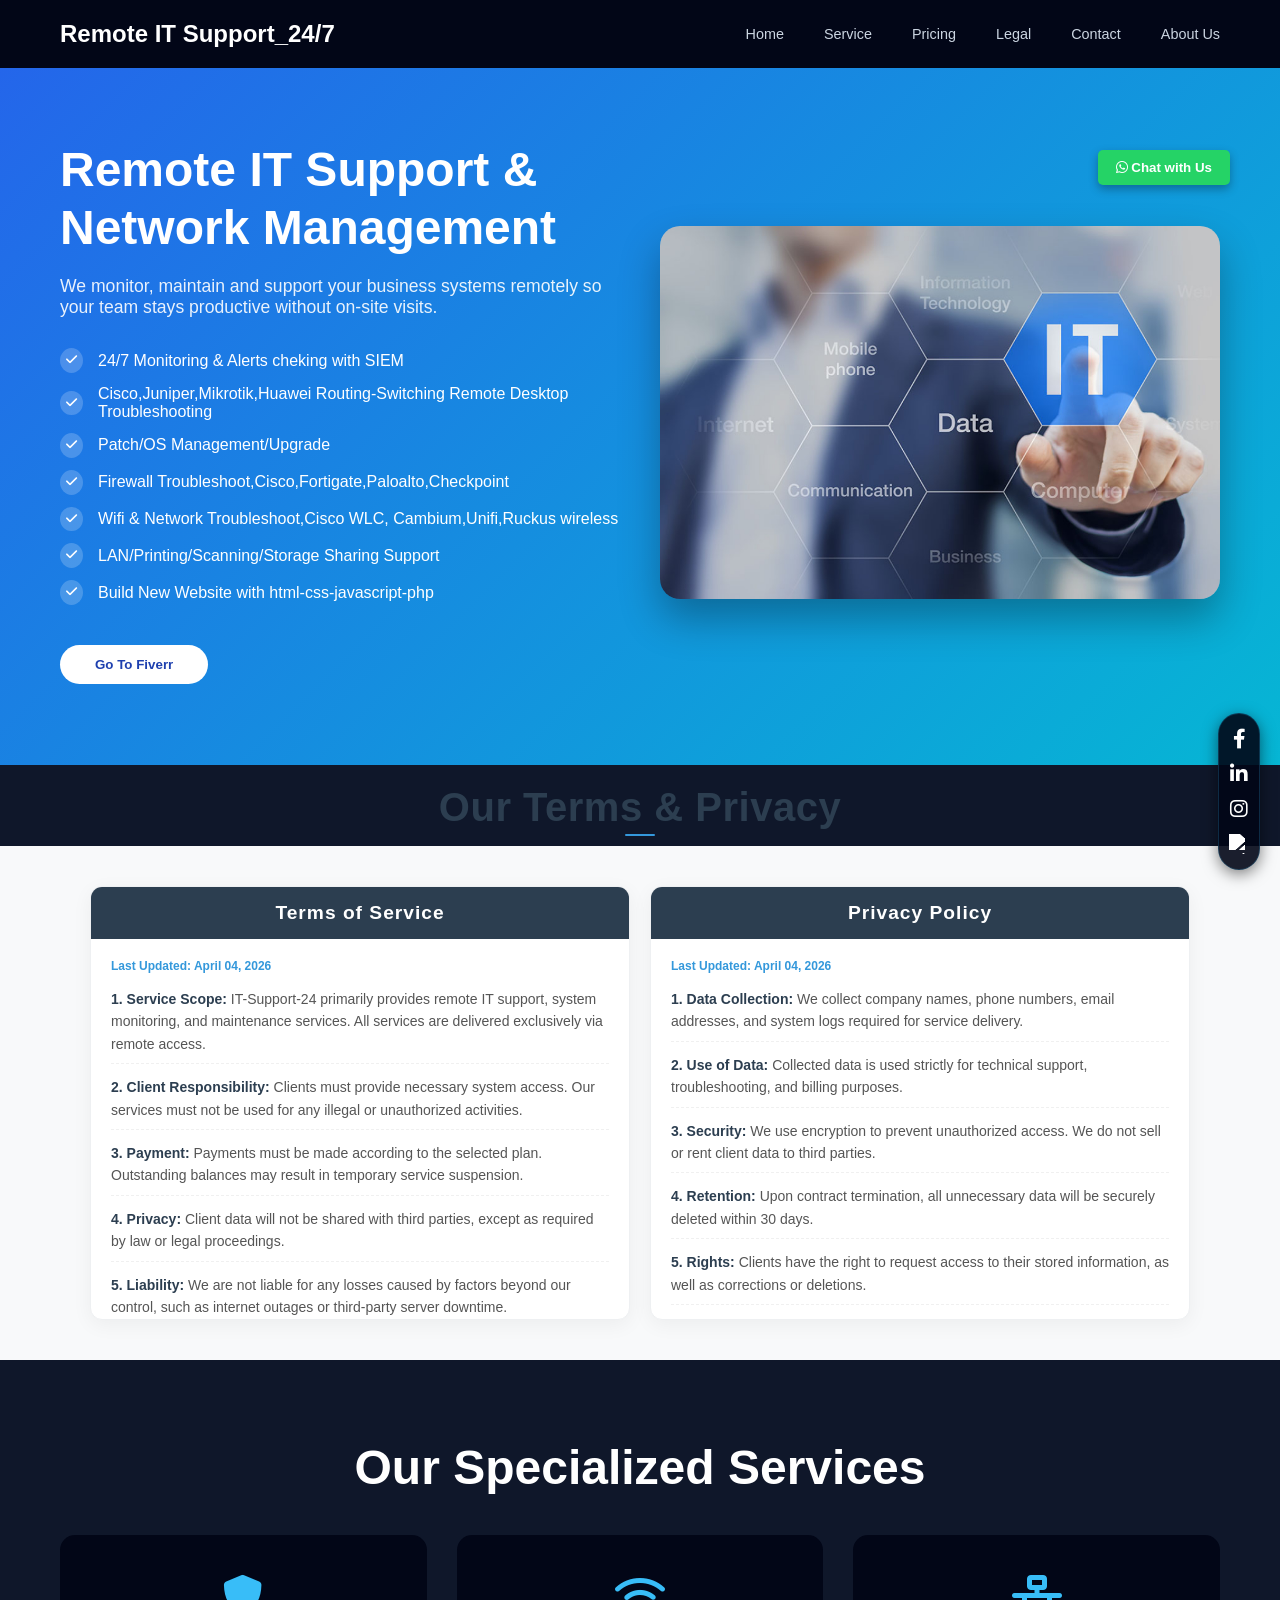
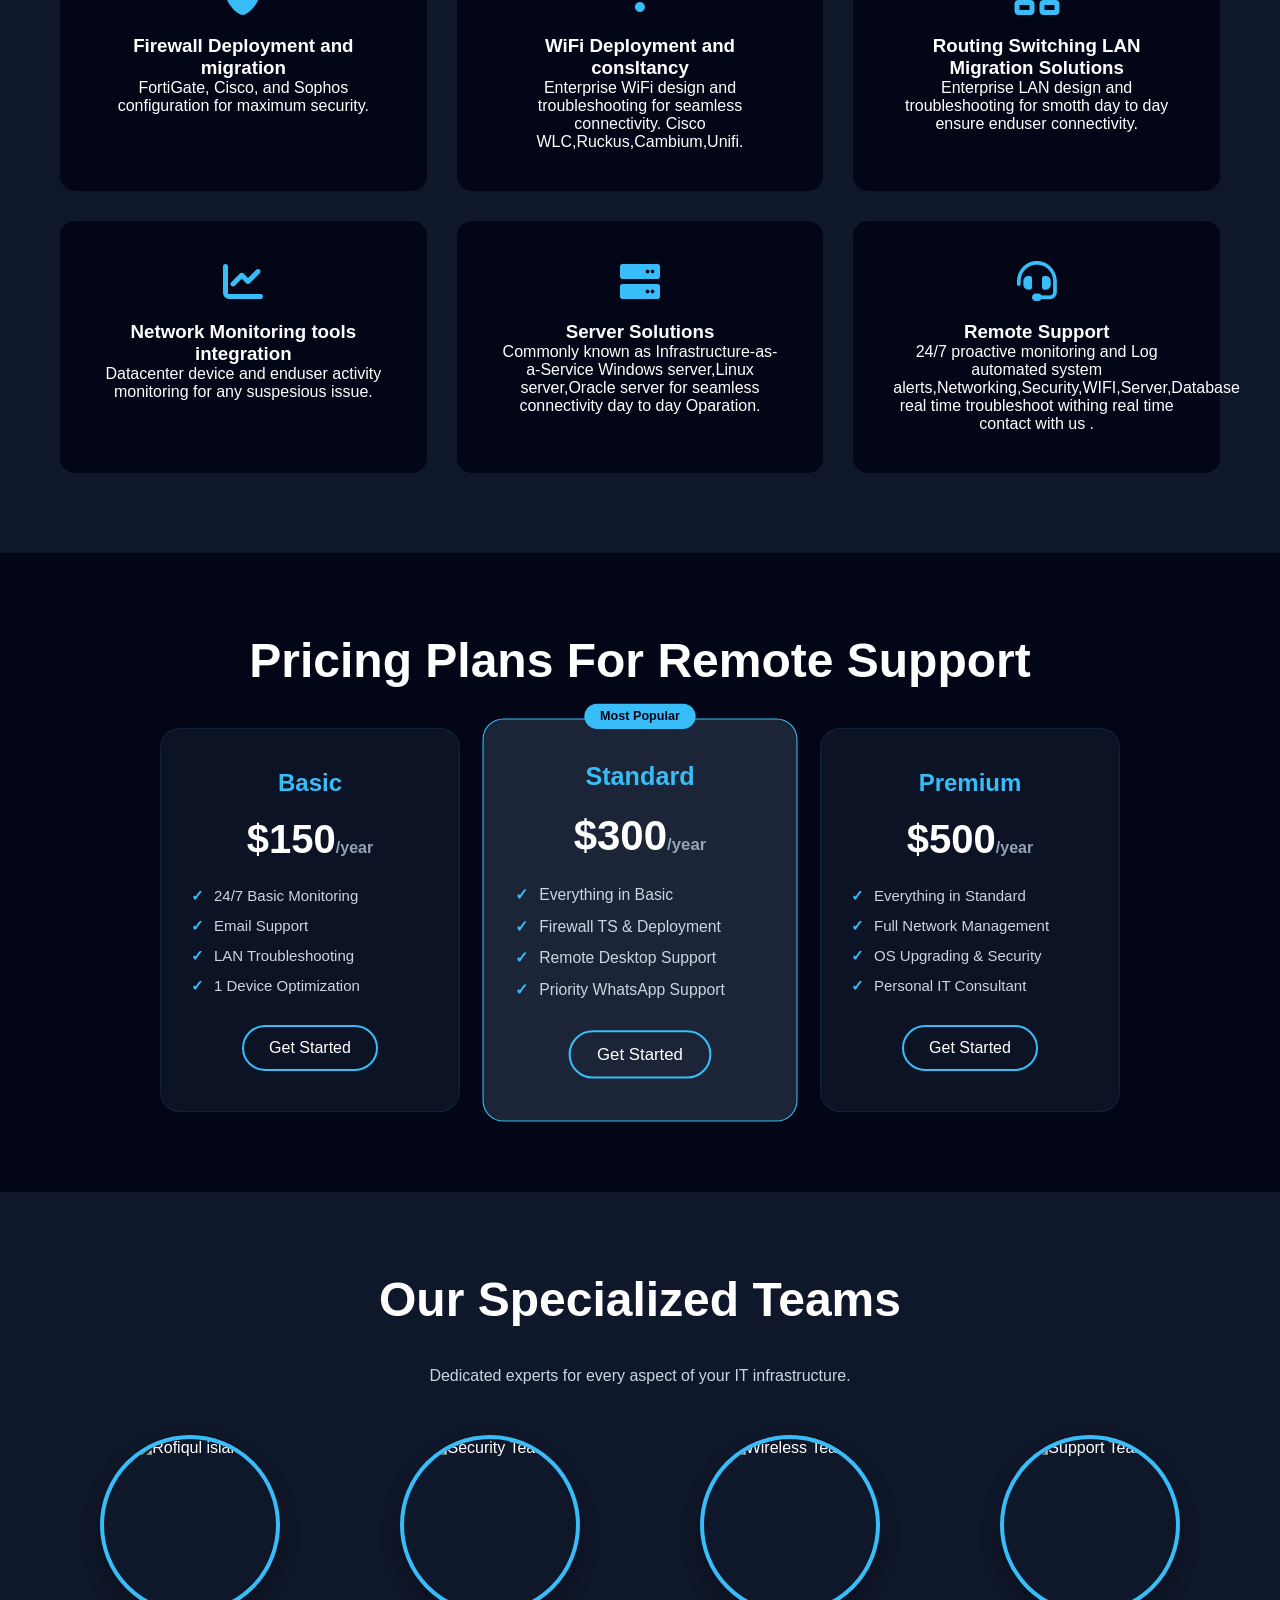
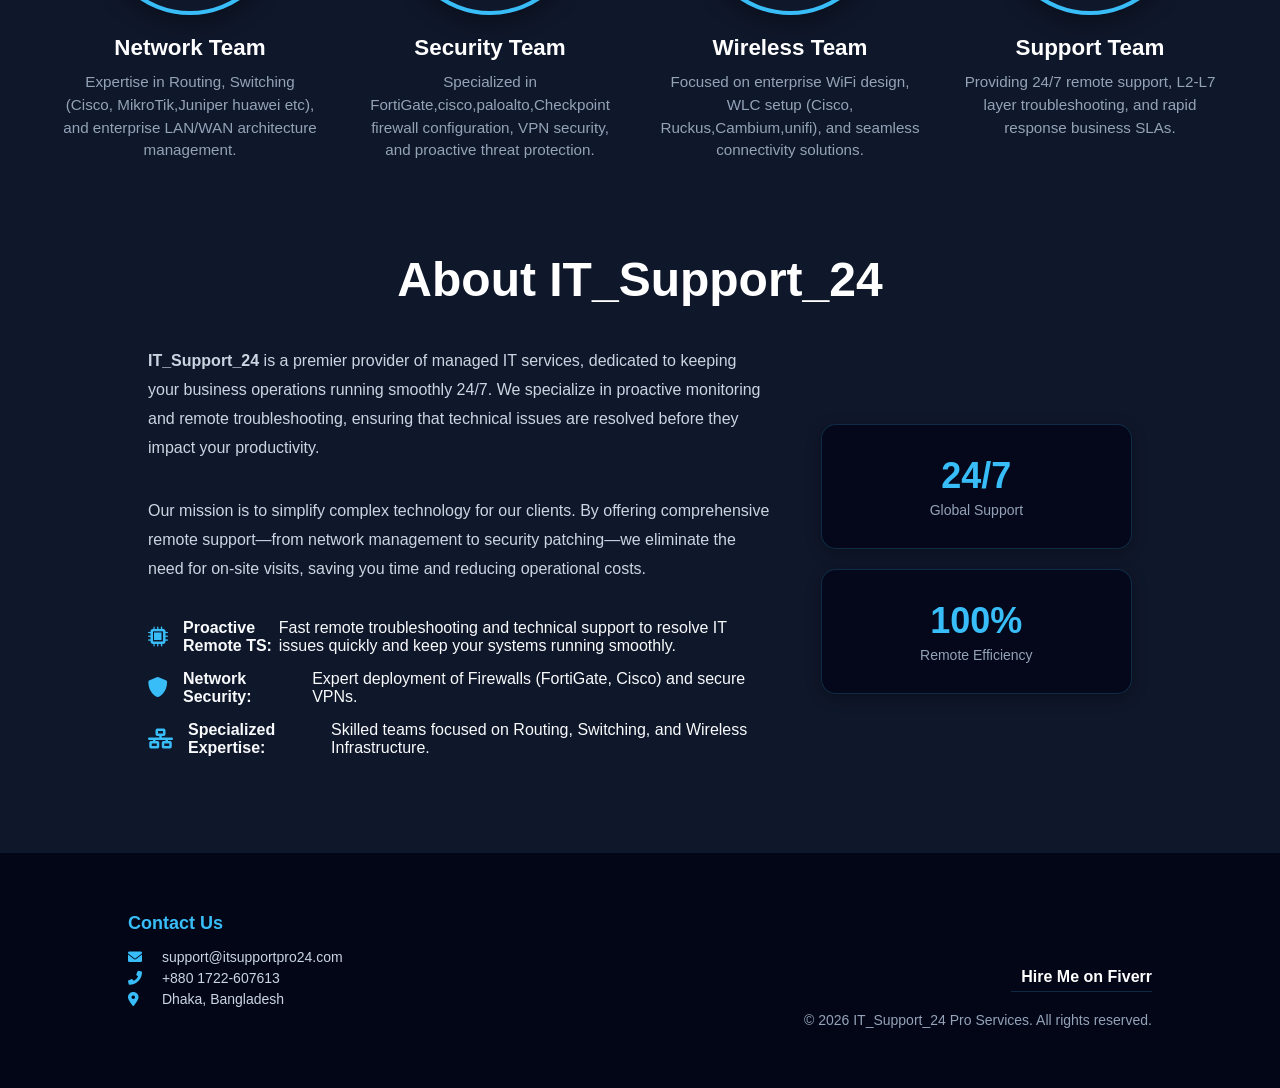
==== index.html @ 232c57a0 "Update index.html" ====
<!DOCTYPE html>
<html lang="en">
<head>
    <meta charset="UTF-8">
    <meta name="viewport" content="width=device-width, initial-scale=1.0">
    <title>Remotely_IT_Support_24/7 - Managed IT Services</title>
    <link rel="stylesheet" href="styles.css">
    <link rel="stylesheet" href="https://cdnjs.cloudflare.com/ajax/libs/font-awesome/6.0.0/css/all.min.css">
    <div class="top-right-logo">
    <a href="index.html" title="Go to Home">
        <i class="fas fa-globe-americas"></i>
        Remote_IT_Support_24/7
    </a>
</div>
</head>
<body>

    <header class="header">
        <div class="container header-content">
            <div class="logo">Remote IT Support_24/7</div>
            <nav class="nav">
    <a href="#home">Home</a>
    <div class="dropdown">
        <a href="#service">Service </a>
        <div class="submenu">
            <ul class="dropdown-list">
                <li><a href="Routing-Switching.html">Routing & Switching</a></li>
                <li><a href="Firewall-Troubleshoot.html">Firewall Troubleshoot</a></li>
                <li><a href="WiFi.html">WiFi Solutions</a></li>
                <li><a href="Office-Network-TS.html">Network Troubleshoot</a></li>
            </ul>
        </div>
    </div>
    <a href="#pricing">Pricing</a>
    <a href="#legal">Legal</a>
    <a href="#contact">Contact</a>
    <a href="#about">About Us</a>
</nav>
        </div>
    </header>

    <section id="home" class="hero">
        <div class="container hero-container">
            <div class="hero-text">
                <h1>Remote IT Support & Network Management</h1>
                <p>We monitor, maintain and support your business systems remotely so your team stays productive without on-site visits.</p>
                
                <ul class="features">
                    <li><i class="fas fa-check"></i> 24/7 Monitoring & Alerts cheking with SIEM</li>
                    <li><i class="fas fa-check"></i> Cisco,Juniper,Mikrotik,Huawei Routing-Switching Remote Desktop Troubleshooting</li>
                    <li><i class="fas fa-check"></i> Patch/OS Management/Upgrade </li>
                    <li><i class="fas fa-check"></i> Firewall Troubleshoot,Cisco,Fortigate,Paloalto,Checkpoint</li>
                    <li><i class="fas fa-check"></i> Wifi & Network Troubleshoot,Cisco WLC, Cambium,Unifi,Ruckus wireless</li>
                    <li><i class="fas fa-check"></i> LAN/Printing/Scanning/Storage Sharing Support</li>
                    <li><i class="fas fa-check"></i> Build New Website with html-css-javascript-php</li>
                </ul>

         <div class="hero-buttons">
         <a href="https://www.fiverr.com/network_360" target="_blank">
        <button class="btn-primary">Go To Fiverr</button>
          </a> 
        </div>

           </div> <div class="hero-image">
                <img src="hero.jpg" alt="IT Support Specialist">
            </div>
        </div>
    </section> 
    <div class="legal-header-section">
    <h2 class="main-legal-title">Our Terms & Privacy</h2>
    <div class="header-line"></div>
</div>
    <section class="legal-section">
    <div class="legal-container">
        <div class="legal-card">
            <div class="legal-card-header">
                <h3>Terms of Service</h3>
            </div>
            <div class="legal-scroll-box">
                <span class="legal-date">Last Updated: April 04, 2026</span>
                
                <div class="legal-item">
                    <div class="legal-item">
    <b>1. Service Scope:</b> IT-Support-24 primarily provides remote IT support, system monitoring, and maintenance services. All services are delivered exclusively via remote access.
</div>
<div class="legal-item">
    <b>2. Client Responsibility:</b> Clients must provide necessary system access. Our services must not be used for any illegal or unauthorized activities.
</div>
<div class="legal-item">
    <b>3. Payment:</b> Payments must be made according to the selected plan. Outstanding balances may result in temporary service suspension.
</div>
<div class="legal-item">
    <b>4. Privacy:</b> Client data will not be shared with third parties, except as required by law or legal proceedings.
</div>
<div class="legal-item">
    <b>5. Liability:</b> We are not liable for any losses caused by factors beyond our control, such as internet outages or third-party server downtime.
</div>
<div class="legal-item">
    <b>6. Governing Law:</b> These terms and services are governed by and interpreted in accordance with the laws of Bangladesh.
</div>
                </div>

                <div class="legal-contact">
                    <b>Contact:</b> <a href="https://itsupportpro24.github.io/IT-Support/">IT-Support-24 Website</a>
                </div>
            </div>
        </div>

        <div class="legal-card">
            <div class="legal-card-header">
                <h3>Privacy Policy</h3>
            </div>
            <div class="legal-scroll-box">
                <span class="legal-date">Last Updated: April 04, 2026</span>
                
                <div class="legal-item">
                    <div class="legal-item">
    <b>1. Data Collection:</b> We collect company names, phone numbers, email addresses, and system logs required for service delivery.
</div>
<div class="legal-item">
    <b>2. Use of Data:</b> Collected data is used strictly for technical support, troubleshooting, and billing purposes.
</div>
<div class="legal-item">
    <b>3. Security:</b> We use encryption to prevent unauthorized access. We do not sell or rent client data to third parties.
</div>
<div class="legal-item">
    <b>4. Retention:</b> Upon contract termination, all unnecessary data will be securely deleted within 30 days.
</div>
<div class="legal-item">
    <b>5. Rights:</b> Clients have the right to request access to their stored information, as well as corrections or deletions.
</div>

                <div class="legal-contact">
                    <b>Email:</b> <a href="mailto:">support@itsupportpro24.com</a>
                </div>
            </div>
        </div>
    </div>
</section>
    </section> <section id="service" class="section"> <div class="container">
            <h2 class="section-title">Our Specialized Services</h2>
            <div class="grid">
                <div class="card">
                    <i class="fas fa-shield-alt"></i>
                    <h3>Firewall Deployment and migration</h3>
                    <p>FortiGate, Cisco, and Sophos configuration for maximum security.</p>
                </div>
                <div class="card">
                    <i class="fas fa-wifi"></i>
                    <h3>WiFi Deployment and consltancy</h3>
                    <p>Enterprise WiFi design and troubleshooting for seamless connectivity. Cisco WLC,Ruckus,Cambium,Unifi.</p>
                </div>
                <div class="card">
                    <i class="fas fa-network-wired"></i>
                    <h3>Routing Switching LAN Migration Solutions</h3>
                    <p>Enterprise LAN design and troubleshooting for smotth day to day ensure enduser connectivity.</p>
                </div>
                <div class="card">
                    <i class="fas fa-chart-line"></i>
                    <h3>Network Monitoring tools integration</h3>
                    <p>Datacenter device and enduser activity monitoring for any suspesious issue.</p>
                </div>
                <div class="card">
                    <i class="fas fa-server"></i>
                    <h3>Server Solutions</h3>
                    <p>Commonly known as Infrastructure-as-a-Service Windows server,Linux server,Oracle server for seamless connectivity day to day Oparation.</p>
                </div>
                <div class="card">
                    <i class="fas fa-headset"></i>
                    <h3>Remote Support</h3>
                    <p>24/7 proactive monitoring and Log automated system alerts,Networking,Security,WIFI,Server,Database real time troubleshoot withing real time contact with us .</p>
                </div>
            </div>
        </div>
    </section>

    <section id="pricing Plan " class="pricing-section">
    <h2 class="section-title">Pricing Plans For Remote Support</h2>
    <div class="pricing-container">
        <div class="pricing-card">
            <h3>Basic</h3>
            <div class="price">$150<span>/year</span></div>
            <ul class="pricing-features">
                <li>24/7 Basic Monitoring</li>
                <li>Email Support</li>
                <li>LAN Troubleshooting</li>
                <li>1 Device Optimization</li>
            </ul>
            <a href="#contact" class="pricing-btn">Get Started</a>
        </div>

        <div class="pricing-card featured">
            <div class="badge">Most Popular</div>
            <h3>Standard</h3>
            <div class="price">$300<span>/year</span></div>
            <ul class="pricing-features">
                <li>Everything in Basic</li>
                <li>Firewall TS & Deployment</li>
                <li>Remote Desktop Support</li>
                <li>Priority WhatsApp Support</li>
            </ul>
            <a href="#contact" class="pricing-btn">Get Started</a>
        </div>

        <div class="pricing-card">
            <h3>Premium</h3>
            <div class="price">$500<span>/year</span></div>
            <ul class="pricing-features">
                <li>Everything in Standard</li>
                <li>Full Network Management</li>
                <li>OS Upgrading & Security</li>
                <li>Personal IT Consultant</li>
            </ul>
            <a href="#contact" class="pricing-btn">Get Started</a>
        </div>
    </div>
</section>

    <section id="teams" class="section teams-section">
    <div class="container">
        <h2 class="section-title">Our Specialized Teams</h2>
        <p class="section-subtitle">Dedicated experts for every aspect of your IT infrastructure.</p>
        
        <div class="teams-grid">
            <div class="team-card">
                <div class="team-image">
                    <img src="network-team.jpg" alt="Rofiqul islam">
                </div>
                <h3>Network Team</h3>
                <p>Expertise in Routing, Switching (Cisco, MikroTik,Juniper huawei etc), and enterprise LAN/WAN architecture management.</p>
            </div>

            <div class="team-card">
                <div class="team-image">
                    <img src="security-team.jpg" alt="Security Team">
                </div>
                <h3>Security Team</h3>
                <p>Specialized in FortiGate,cisco,paloalto,Checkpoint firewall configuration, VPN security, and proactive threat protection.</p>
            </div>

            <div class="team-card">
                <div class="team-image">
                    <img src="wireless-team.jpg" alt="Wireless Team">
                </div>
                <h3>Wireless Team</h3>
                <p>Focused on enterprise WiFi design, WLC setup (Cisco, Ruckus,Cambium,unifi), and seamless connectivity solutions.</p>
            </div>

            <div class="team-card">
                <div class="team-image">
                    <img src="support-team.jpg" alt="Support Team">
                </div>
                <h3>Support Team</h3>
                <p>Providing 24/7 remote support, L2-L7 layer troubleshooting, and rapid response business SLAs.</p>
            </div>
        </div>
    </div>
</section>

<section id="about" class="section about-section">
    <div class="container">
        <h2 class="section-title">About IT_Support_24</h2>
        
        <div class="about-content">
            <div class="about-text">
                <p><strong>IT_Support_24</strong> is a premier provider of managed IT services, dedicated to keeping your business operations running smoothly 24/7. We specialize in proactive monitoring and remote troubleshooting, ensuring that technical issues are resolved before they impact your productivity.</p>
                
                <p>Our mission is to simplify complex technology for our clients. By offering comprehensive remote support—from network management to security patching—we eliminate the need for on-site visits, saving you time and reducing operational costs.</p>
                
                <ul class="about-features">
                    <li><i class="fas fa-microchip"></i> <strong>Proactive Remote TS:</strong> Fast remote troubleshooting and technical support to resolve IT issues quickly and keep your systems running smoothly.</li>
                    <li><i class="fas fa-shield-alt"></i> <strong>Network Security:</strong> Expert deployment of Firewalls (FortiGate, Cisco) and secure VPNs.</li>
                    <li><i class="fas fa-network-wired"></i> <strong>Specialized Expertise:</strong> Skilled teams focused on Routing, Switching, and Wireless Infrastructure.</li>
                </ul>
            </div>
            <div class="about-stats">
                <div class="stat-box">
                    <h3>24/7</h3>
                    <p>Global Support</p>
                </div>
                <div class="stat-box">
                    <h3>100%</h3>
                    <p>Remote Efficiency</p>
                </div>
            </div>
        </div>
    </div>
</section>

    <footer class="footer">
    <div class="footer-container">
        <div class="footer-contact">
            <h4>Contact Us</h4>
            <p><i class="fas fa-envelope"></i> support@itsupportpro24.com</p>
            <p><i class="fas fa-phone-alt"></i> +880 1722-607613</p>
            <p><i class="fas fa-map-marker-alt"></i> Dhaka, Bangladesh</p>
            </div>

            <div class="footer-fiverr-link">
                <a href="https://www.fiverr.com/network_360" target="_blank">
                    <i class="fa-brands fa-fiverr"></i> Hire Me on Fiverr
                </a>
            </div>
        </div>

        <div class="footer-copyright">
            <p>&copy; 2026 IT_Support_24 Pro Services. All rights reserved.</p>
        </div>
    </div>
</footer>

<div class="floating-sidebar">
    <div class="social-links">
        <a href="#" target="_blank"><i class="fa-brands fa-facebook-f"></i></a>
        <a href="#" target="_blank"><i class="fa-brands fa-linkedin-in"></i></a>
        <a href="#" target="_blank"><i class="fa-brands fa-instagram"></i></a>
        <a href="https://www.fiverr.com/network_360" target="_blank" title="Fiverr Profile">
        <img src="https://uxwing.com/wp-content/themes/uxwing/download/brands-and-social-media/fiverr-icon.png" 
             alt="Fiverr" style="width: 20px; height: 20px; filter: brightness(0) invert(1);">
        </a>
    </div>
    
   </div>
   <div class="header-whatsapp-container">
    <button class="top-wa-btn" onclick="toggleHeaderWA()">
        <i class="fab fa-whatsapp"></i> Chat with Us
    </button>

    <div class="wa-chat-popup" id="headerWACard">
        <div class="wa-popup-header">
            <div class="header-user">
                <i class="fas fa-user-circle"></i>
                <div>
                    <h4>Customer Support</h4>
                    <p>Online</p>
                </div>
            </div>
            <button class="close-wa" onclick="toggleHeaderWA()">&times;</button>
        </div>
        <div class="wa-popup-body">
            <div class="wa-chat-bubble">👋 Hi! How can we help you today?</div>
            <div class="wa-quick-options">
                <a href="https://wa.me/8801722607613?text=I%20need%20Network%20Support" target="_blank" class="wa-opt">Network Support</a>
                <a href="https://wa.me/8801722607613?text=Pricing%20Inquiry" target="_blank" class="wa-opt">Pricing Inquiry</a>
                <a href="https://wa.me/8801722607613?text=Tell%20me%20more" target="_blank" class="wa-opt">Tell me more</a>
            </div>
            <div class="wa-direct-input">
                <input type="text" id="waDirectMsg" placeholder="Type and press enter..">
                <button onclick="sendDirectWA()"><i class="fas fa-paper-plane"></i></button>
            </div>
        </div>
    </div>
</div>

<script>
function toggleHeaderWA() {
    const card = document.getElementById('headerWACard');
    card.style.display = (card.style.display === 'block') ? 'none' : 'block';
}

function sendDirectWA() {
    const msg = document.getElementById('waDirectMsg').value;
    if(msg) {
        window.open(`https://wa.me/8801722607613?text=${encodeURIComponent(msg)}`, '_blank');
    }
}
</script>
    
</body>

</html>
---- styles.css ----
/* General Reset */
* {
    margin: 0;
    padding: 0;
    box-sizing: border-box;
}

body {
    font-family: 'Segoe UI', Arial, sans-serif;
    background-color: #0f172a; /* Dark blue background */
    color: white;
}

.container {
    max-width: 1200px;
    margin: 0 auto;
    padding: 0 20px;
}

/* Header Styling */
.header {
    background: #020617;
    padding: 20px 0;
    position: fixed;
    width: 100%;
    top: 0;
    z-index: 1000;
}

.header-content {
    display: flex;
    justify-content: space-between;
    align-items: center;
}

.logo {
    font-size: 1.5rem;
    font-weight: bold;
}

.nav a {
    color: #cbd5e1;
    text-decoration: none;
    margin-left: 20px;
    font-size: 0.9rem;
    transition: 0.3s;
}

.nav a:hover { color: #38bdf8; }

/* Hero Section - Image and Text side by side */
.hero {
    padding: 140px 0 80px;
    background: linear-gradient(135deg, #2563eb 0%, #06b6d4 100%);
    min-height: 85vh;
    display: flex;
    align-items: center;
}

.hero-container {
    display: flex;
    align-items: center; /* Vertical alignment */
    justify-content: space-between;
    gap: 40px;
}

.hero-text {
    flex: 1; /* Takes half space */
}

.hero-text h1 {
    font-size: 3rem;
    line-height: 1.2;
    margin-bottom: 20px;
}

.hero-text p {
    font-size: 1.1rem;
    margin-bottom: 30px;
    opacity: 0.9;
}

/* Features List */
.features {
    list-style: none;
    margin-bottom: 40px;
}

.features li {
    margin-bottom: 12px;
    display: flex;
    align-items: center;
    font-size: 1rem;
}

.features li i {
    margin-right: 15px;
    font-size: 0.8rem;
    background: rgba(255,255,255,0.2);
    padding: 6px;
    border-radius: 50%;
}

/* Buttons */
.hero-buttons {
    display: flex;
    gap: 15px;
}

.btn-primary {
    background: white;
    color: #1e40af;
    padding: 12px 35px;
    border: none;
    border-radius: 50px;
    font-weight: bold;
    cursor: pointer;
    transition: 0.3s;
}

.btn-secondary {
    background: transparent;
    border: 2px solid white;
    color: white;
    padding: 12px 35px;
    border-radius: 50px;
    font-weight: bold;
    cursor: pointer;
}

.btn-primary:hover { transform: scale(1.05); }

/* The Hero Image (Fixing your Issue) */
.hero-image {
    flex: 1; /* Takes the other half space */
    display: flex;
    justify-content: flex-end;
}

.hero-image img {
    max-width: 100%;
    height: auto;
    border-radius: 20px;
    box-shadow: 0 20px 40px rgba(0,0,0,0.3);
}

/* Services Section */
.section { padding: 80px 0; text-align: center; }

.grid {
    display: grid;
    grid-template-columns: repeat(auto-fit, minmax(300px, 1fr));
    gap: 30px;
    margin-top: 40px;
}

.card {
    background: #020617;
    padding: 40px;
    border-radius: 15px;
    transition: 0.3s;
}

.card:hover { transform: translateY(-10px); border: 1px solid #38bdf8; }

.card i { font-size: 2.5rem; color: #38bdf8; margin-bottom: 20px; }

.footer { padding: 40px; background: #020617; text-align: center; border-top: 1px solid #1e293b; }

/* Responsive */
@media (max-width: 992px) {
    .hero-container { flex-direction: column; text-align: center; }
    .hero-image { justify-content: center; }
    .hero-buttons { justify-content: center; }
    .features li { justify-content: center; }
}
/* Specialized Teams Styling */
.teams-section {
    background-color: #0f172a; /* তোমার থিমের সাথে মিল রেখে ডার্ক ব্যাকগ্রাউন্ড */
    padding: 80px 0;
}

.section-subtitle {
    text-align: center;
    color: #cbd5e1;
    margin-bottom: 50px;
}

.teams-grid {
    display: grid;
    grid-template-columns: repeat(auto-fit, minmax(250px, 1fr));
    gap: 40px;
    text-align: center;
}

.team-card {
    transition: transform 0.3s ease;
}

.team-card:hover {
    transform: translateY(-10px);
}

/* Circle Image Container */
.team-image {
    width: 180px;
    height: 180px;
    margin: 0 auto 20px;
    border-radius: 50%; /* ইমেজ সার্কেল করার জন্য */
    overflow: hidden;
    border: 4px solid #38bdf8; /* ব্লু বর্ডার তোমার থিমের সাথে মিল রেখে */
    box-shadow: 0 10px 20px rgba(0,0,0,0.3);
}

.team-image img {
    width: 100%;
    height: 100%;
    object-fit: cover; /* ইমেজ যাতে নষ্ট না হয়ে সার্কেলের ভেতরে সুন্দর দেখায় */
}

.team-card h3 {
    font-size: 1.4rem;
    color: #fff;
    margin-bottom: 10px;
}

.team-card p {
    font-size: 0.95rem;
    color: #94a3b8;
    line-height: 1.5;
}

/* মোবাইল রেসপনসিভ */
@media (max-width: 768px) {
    .teams-grid {
        grid-template-columns: 1fr;
    }
}
/* --- Floating Sidebar Style --- */

.floating-sidebar {
    position: fixed;
    right: 20px;
    bottom: 30px;
    display: flex;
    flex-direction: column;
    align-items: center;
    gap: 20px;
    z-index: 9999;
}

/* Social Media Container */
.social-links {
    background: rgba(2, 6, 23, 0.9); /* Dark Blue matching theme */
    padding: 15px 10px;
    border-radius: 30px;
    display: flex;
    flex-direction: column;
    gap: 15px;
    box-shadow: 0 4px 15px rgba(0, 0, 0, 0.5);
    border: 1px solid rgba(56, 189, 248, 0.2);
}

.social-links a {
    color: white;
    font-size: 20px;
    transition: 0.3s;
    text-decoration: none;
    display: flex;
    justify-content: center;
    align-items: center;
}

/* General Hover Effect */
.social-links a:hover {
    color: #38bdf8; 
    transform: scale(1.2);
}

/* Fiverr Specific Hover Color */
.social-links a:hover .fa-fiverr {
    color: #1dbf73; /* Fiverr Green */
}

/* WhatsApp Button */
.whatsapp-btn {
    background-color: #25d366;
    color: white;
    width: 55px;
    height: 55px;
    border-radius: 50%;
    display: flex;
    justify-content: center;
    align-items: center;
    font-size: 30px;
    box-shadow: 0 4px 15px rgba(37, 211, 102, 0.4);
    transition: 0.3s;
    text-decoration: none;
}

.whatsapp-btn:hover {
    transform: scale(1.1) rotate(10deg);
}

/* Mobile responsive */
@media (max-width: 768px) {
    .floating-sidebar { right: 10px; bottom: 20px; }
    .whatsapp-btn { width: 45px; height: 45px; font-size: 25px; }
}
.nav{
    display:flex;
    gap:25px;
    align-items:center;
}

.dropdown{
    position:relative;
}

/* hidden by default */
.submenu{
    display:none;
    position:absolute;
    top:30px;
    left:0;
    background:#111;
    width:220px;
    border-radius:5px;
}

/* submenu items */
.submenu a{
    display:block;
    padding:10px;
    color:white;
    text-decoration:none;
}

.submenu a:hover{
    background:#333;
}

/* show on hover */
.dropdown:hover .submenu{
    display:block;
}
/* About Section Styling */
.about-section {
    background: #0f172a; /* Dark background from your theme */
    padding: 30px 10% 80px 10%;
    margin-top: -20px; /* এই লাইনটি সেকশনকে আরও উপরে টেনে তুলবে */
    color: white;
}

.about-content {
    display: flex;
    gap: 50px;
    align-items: center;
    text-align: left;
}

.about-text {
    flex: 2;
}

.about-text p {
    line-height: 1.8;
    margin-bottom: 35px;
    color: #cbd5e1; /* Subtle gray for readability */
}

.about-features {
    list-style: none;
    padding: 0;
}

.about-features li {
    margin-bottom: 15px;
    display: flex;
    align-items: center;
    color: #f8fafc;
}

.about-features i {
    color: #38bdf8; /* Blue accent color */
    margin-right: 15px;
    font-size: 20px;
}

.about-stats {
    flex: 1;
    display: flex;
    flex-direction: column;
    gap: 20px;
}

.stat-box {
    background: rgba(2, 6, 23, 0.8);
    padding: 30px;
    border-radius: 15px;
    text-align: center;
    border: 1px solid rgba(56, 189, 248, 0.2);
    box-shadow: 0 4px 15px rgba(0, 0, 0, 0.3);
}

.stat-box h3 {
    font-size: 36px;
    color: #38bdf8;
    margin: 0;
}

.stat-box p {
    margin: 5px 0 0;
    font-size: 14px;
    color: #94a3b8;
}

/* Responsive Design */
@media (max-width: 768px) {
    .about-content {
        flex-direction: column;
    }
}
/* --- Pricing Section Styling --- */
.pricing-section {
    padding: 80px 10%;
    background-color: #020617; /* Dark theme matching your site */
    text-align: center;
}

.pricing-container {
    display: flex;
    justify-content: center;
    gap: 30px;
    flex-wrap: wrap;
    margin-top: 40px;
}

.pricing-card {
    background: rgba(15, 23, 42, 0.8);
    border: 1px solid rgba(56, 189, 248, 0.1);
    padding: 40px 30px;
    border-radius: 20px;
    width: 300px;
    transition: transform 0.3s ease, border-color 0.3s ease;
    position: relative;
    color: white;
}

/* Featured/Standard Card highlight */
.pricing-card.featured {
    border-color: #38bdf8;
    transform: scale(1.05);
    background: rgba(30, 41, 59, 0.9);
}

.pricing-card:hover {
    transform: translateY(-10px);
    border-color: #38bdf8;
}

.pricing-card h3 {
    font-size: 24px;
    margin-bottom: 20px;
    color: #38bdf8;
}

.price {
    font-size: 40px;
    font-weight: bold;
    margin-bottom: 25px;
}

.price span {
    font-size: 16px;
    color: #94a3b8;
}

.pricing-features {
    list-style: none;
    padding: 0;
    margin-bottom: 30px;
    text-align: left;
}

.pricing-features li {
    margin-bottom: 12px;
    font-size: 15px;
    color: #cbd5e1;
}

.pricing-features li::before {
    content: "✓";
    margin-right: 10px;
    color: #38bdf8;
    font-weight: bold;
}

/* Pricing Button */
.pricing-btn {
    display: inline-block;
    padding: 12px 25px;
    background: transparent;
    border: 2px solid #38bdf8;
    color: white;
    text-decoration: none;
    border-radius: 30px;
    transition: 0.3s;
}

.pricing-btn:hover {
    background: #38bdf8;
    color: #020617;
}

.badge {
    position: absolute;
    top: -15px;
    left: 50%;
    transform: translateX(-50%);
    background: #38bdf8;
    color: #020617;
    padding: 5px 15px;
    border-radius: 20px;
    font-size: 12px;
    font-weight: bold;
}

/* Mobile Responsive */
@media (max-width: 768px) {
    .pricing-card {
        width: 100%;
        transform: scale(1) !important;
    }
}
/* --- Footer Styling --- */
.footer {
    background-color: #020617; /* Dark theme background */
    padding: 40px 10%;
    border-top: 1px solid rgba(56, 189, 248, 0.1);
    color: white;
}

.footer-container {
    display: flex;
    justify-content: space-between; /* Pushes contact to left and copyright to right */
    align-items: flex-end; /* Aligns items to the bottom */
    flex-wrap: wrap;
    gap: 20px;
}

.footer-contact {
    text-align: left;
}

.footer-contact h4 {
    color: #38bdf8; /* Blue accent color */
    margin-bottom: 15px;
    font-size: 18px;
}

.footer-contact p {
    margin: 5px 0;
    font-size: 14px;
    color: #cbd5e1;
}

.footer-contact i {
    margin-right: 10px;
    color: #38bdf8;
    width: 20px;
}

.footer-copyright {
    font-size: 14px;
    color: #94a3b8;
}

/* Mobile Responsive */
@media (max-width: 768px) {
    .footer-container {
        flex-direction: column;
        text-align: center;
        align-items: center;
    }
    .footer-contact {
        text-align: center;
    }
}
/* --- Footer Fiverr Link Styling --- */

.footer-fiverr-link {
    margin-top: 20px; /* কন্টাক্ট ইনফো থেকে গ্যাপ */
    padding-top: 10px;
}

.footer-fiverr-link a {
    color: white;
    text-decoration: none;
    font-weight: bold;
    font-size: 16px;
    display: inline-flex;
    align-items: center;
    gap: 10px;
    transition: 0.3s ease;
    border-bottom: 1px solid rgba(56, 189, 248, 0.2);
    padding-bottom: 5px;
}

/* Fiverr Signature Green on Hover */
.footer-fiverr-link a:hover {
    color: #1dbf73; 
    border-color: #1dbf73;
}

.footer-fiverr-link i {
    font-size: 20px;
}

/* Footer Container Layout */
.footer-container {
    display: flex;
    justify-content: space-between;
    align-items: flex-end;
    flex-wrap: wrap;
    gap: 30px;
}
/* --- Footer Layout Fix --- */
.footer {
    background-color: #020617; /* Dark theme background */
    padding: 60px 10%;
    border-top: 1px solid rgba(56, 189, 248, 0.1);
}

.footer-container {
    display: flex;
    justify-content: space-between; /* এটি তিনটি অংশকে দুই পাশে এবং মাঝখানে ছড়িয়ে দেবে */
    align-items: center; /* সবগুলোকে লম্বালম্বিভাবে মাঝখানে রাখবে */
    flex-wrap: wrap;
    gap: 30px;
}

/* Middle Fiverr Link Style */
.footer-fiverr-middle {
    text-align: center;
    flex: 1; /* মাঝখানের জায়গা দখল করবে */
}

.fiverr-link-btn {
    color: white;
    text-decoration: none;
    font-weight: bold;
    font-size: 18px;
    display: inline-flex;
    align-items: center;
    gap: 10px;
    padding: 10px 20px;
    border: 1px solid rgba(29, 191, 115, 0.3); /* Fiverr green border */
    border-radius: 5px;
    transition: 0.3s;
}

.fiverr-link-btn:hover {
    background-color: rgba(29, 191, 115, 0.1);
    color: #1dbf73; /* Fiverr Signature Green */
    border-color: #1dbf73;
}

.fiverr-link-btn i {
    font-size: 24px;
}

/* Right & Left Alignment */
.footer-contact {
    flex: 1;
    text-align: left;
}

.footer-copyright {
    flex: 1;
    text-align: right;
    color: #94a3b8;
}

/* Mobile Responsive */
@media (max-width: 768px) {
    .footer-container {
        flex-direction: column;
        text-align: center;
    }
    .footer-contact, .footer-copyright {
        text-align: center;
    }
}
/* WhatsApp Widget Styles */
.whatsapp-widget {
    position: fixed;
    bottom: 20px;
    right: 20px;
    z-index: 1000;
}

.wa-popup {
    display: none; /* শুরুতে লুকানো থাকবে */
    width: 300px;
    background: white;
    border-radius: 15px;
    box-shadow: 0 5px 25px rgba(0,0,0,0.2);
    margin-bottom: 15px;
    overflow: hidden;
    animation: slideUp 0.3s ease;
}

.wa-header {
    background: #128C7E; /* WhatsApp Dark Green */
    color: white;
    padding: 15px;
    display: flex;
    align-items: center;
    gap: 10px;
}

.wa-avatar { position: relative; }
.wa-avatar img { width: 40px; height: 40px; border-radius: 50%; }
.online-dot {
    width: 10px; height: 10px; background: #4AD964;
    border-radius: 50%; position: absolute; bottom: 0; right: 0;
    border: 2px solid #128C7E;
}

.wa-body { padding: 20px; background: #e5ddd5; } /* WhatsApp Chat Background */

.wa-msg {
    background: white;
    padding: 10px 15px;
    border-radius: 0 15px 15px 15px;
    margin-bottom: 15px;
    font-size: 14px;
    color: #333;
}

.wa-options { display: flex; flex-direction: column; gap: 10px; }

.wa-btn {
    text-align: center;
    background: white;
    border: 1px solid #128C7E;
    color: #128C7E;
    padding: 8px;
    border-radius: 20px;
    text-decoration: none;
    font-size: 14px;
    transition: 0.3s;
}

.wa-btn:hover { background: #128C7E; color: white; }

.wa-float-btn {
    width: 60px; height: 60px;
    background: #25D366;
    border: none; border-radius: 50%;
    color: white; font-size: 30px;
    cursor: pointer;
    box-shadow: 0 4px 10px rgba(0,0,0,0.3);
}

@keyframes slideUp { from { transform: translateY(20px); opacity: 0; } to { transform: translateY(0); opacity: 1; } }

/* আপনার মার্ক করা পজিশনে বাটন সেট করা */
.header-whatsapp-container {
    position: absolute;
    top: 150px; /* আপনার স্ক্রিনশটের লাল বক্সের পজিশন অনুযায়ী */
    right: 50px;
    z-index: 1000;
}

.top-wa-btn {
    background: #25D366; /* হোয়াটসঅ্যাপ গ্রিন */
    color: white;
    border: none;
    padding: 10px 18px;
    border-radius: 5px;
    font-weight: bold;
    cursor: pointer;
    box-shadow: 0 4px 10px rgba(0,0,0,0.3);
}

/* পপআপ ডিজাইন */
.wa-chat-popup {
    display: none;
    width: 280px;
    background: white;
    border-radius: 10px;
    box-shadow: 0 10px 30px rgba(0,0,0,0.2);
    position: absolute;
    top: 50px;
    right: 0;
    overflow: hidden;
    color: #333;
}

.wa-popup-header { background: #075e54; color: white; padding: 12px; display: flex; justify-content: space-between; align-items: center; }
.header-user { display: flex; align-items: center; gap: 8px; }
.header-user i { font-size: 24px; }
.header-user h4 { margin: 0; font-size: 14px; }
.header-user p { margin: 0; font-size: 10px; opacity: 0.8; }
.close-wa { background: none; border: none; color: white; font-size: 20px; cursor: pointer; }

.wa-popup-body { padding: 15px; background: #e5ddd5; }
.wa-chat-bubble { background: white; padding: 8px; border-radius: 0 10px 10px 10px; font-size: 13px; margin-bottom: 15px; }
.wa-quick-options { display: flex; flex-direction: column; gap: 8px; }
.wa-opt { background: white; color: #075e54; padding: 6px; border-radius: 20px; text-align: center; text-decoration: none; font-size: 12px; border: 1px solid #075e54; font-weight: bold; }
.wa-opt:hover { background: #075e54; color: white; }

.wa-direct-input { margin-top: 12px; display: flex; gap: 5px; }
.wa-direct-input input { flex: 1; padding: 6px; border-radius: 4px; border: 1px solid #ccc; font-size: 12px; }
.wa-direct-input button { background: #075e54; color: white; border: none; padding: 0 10px; border-radius: 4px; cursor: pointer; }

/* --- উপরের ডান দিকের লোগো স্টাইল --- */
.top-right-logo {
    position: absolute;
    top: 30px; /* আপনার মার্ক করা পজিশন অনুযায়ী উপরে */
    right: 50px; /* ডান দিকে */
    z-index: 1000; /* যাতে লোগোটি অন্য কন্টেন্টের ওপর থাকে */
}

.top-right-logo a {
    display: flex;
    align-items: center;
    gap: 10px;
    text-decoration: none;
    color: white; /* আপনার ল্যান্ডিং পেজের মতো সাদা লেখা */
    font-size: 18px;
    font-weight: bold;
    transition: 0.3s ease;
}

.top-right-logo a i {
    font-size: 24px;
    color: #38bdf8; /* আপনার ল্যান্ডিং পেজের মতো ব্লু আইকন */
}

/* মাউস নিলে কালার আরও উজ্জ্বল হবে */
.top-right-logo a:hover {
    color: #38bdf8; /* লেখার কালার ব্লু হবে */
}
/* হেডার কন্টেন্টকে এক লাইনে রাখার জন্য */
.header-content {
    display: flex;
    justify-content: space-between;
    align-items: center;
    width: 100%;
}

/* নেভিগেশন আইটেমগুলোকে এক লাইনে সাজানোর জন্য */
.nav {
    display: flex;
    gap: 20px; /* আইটেমগুলোর মাঝের দূরত্ব */
    align-items: center;
}

/* ড্রপডাউন মেনু যেন লাইনের বাইরে না যায় */
.dropdown {
    position: relative;
    display: inline-block;
}

.submenu {
    position: absolute;
    top: 100%;
    left: 0;
    display: none; /* মাউস নিলে যেন দেখা যায় সেভাবে সেট করা */
    background: #1e293b;
    z-index: 100;
}
.section-title {
    text-align: center;      /* লেখাটিকে মাঝখানে নিবে */
    display: block;          /* পুরো জায়গা জুড়ে থাকবে নিশ্চিত করতে */
    font-size: 3rem;         /* লেখার সাইজ বড় করবে */
    font-weight: 700;       /* লেখাটিকে মোটা করবে */
    margin: 0 auto 40px auto; /* মাঝখানে রাখা এবং নিচে গ্যাপ দেওয়া */
    color: #ffffff;          /* লেখার রঙ সাদা করবে */
}
/* Legal Section Styling */
.legal-section {
    padding: 40px 20px;
    background-color: #f8f9fa; /* Light grey background */
}

.legal-container {
    max-width: 1100px;
    margin: 0 auto;
    display: flex;
    gap: 20px;
    flex-wrap: wrap;
    justify-content: center;
}

.legal-card {
    background: #ffffff;
    flex: 1;
    min-width: 320px;
    border-radius: 12px;
    box-shadow: 0 5px 20px rgba(0,0,0,0.05);
    border: 1px solid #eef0f2;
    overflow: hidden;
}

.legal-card-header {
    background: #2c3e50; /* Professional Dark Blue */
    color: #ffffff;
    padding: 15px;
    text-align: center;
}

.legal-card-header h3 {
    margin: 0;
    font-size: 1.2rem;
    letter-spacing: 1px;
}

.legal-scroll-box {
    height: 380px;
    overflow-y: auto;
    padding: 20px;
}

.legal-date {
    display: block;
    font-size: 12px;
    color: #3498db;
    margin-bottom: 15px;
    font-weight: 600;
}

.legal-item {
    font-size: 14px;
    line-height: 1.6;
    color: #555;
    margin-bottom: 12px;
    padding-bottom: 8px;
    border-bottom: 1px dashed #f0f0f0;
}

.legal-item b {
    color: #2c3e50;
}

.legal-contact {
    margin-top: 15px;
    padding: 12px;
    background: #f1f7fd;
    border-radius: 6px;
    font-size: 13px;
}

.legal-contact a {
    color: #3498db;
    text-decoration: none;
    font-weight: 600;
}

/* Custom Scrollbar */
.legal-scroll-box::-webkit-scrollbar {
    width: 6px;
}

.legal-scroll-box::-webkit-scrollbar-thumb {
    background: #dcdde1;
    border-radius: 10px;
}

.legal-scroll-box::-webkit-scrollbar-thumb:hover {
    background: #3498db;
}

/* Responsive */
@media (max-width: 768px) {
    .legal-card {
        min-width: 100%;
    }
}
.legal-header-section {
    text-align: center; /* Heading middle-e anbe */
    width: 100%;
    margin: 20px 0 10px 0; /* Upore ebong niche faka korbe */
}
.main-legal-title {
    font-size: 40px;
    color: #2c3e50; /* Card header-er sathe mil rekhe dark blue */
    font-weight: 700;
    margin-bottom: 4px;
    letter-spacing: 0.5px;
}
.header-line {
    width: 30px;
    height: 2px;
    background-color: #3498db; /* Blue accent color */
    margin: 0 auto; /* Line-ti middle-e anbe */
    border-radius: 2px;
}
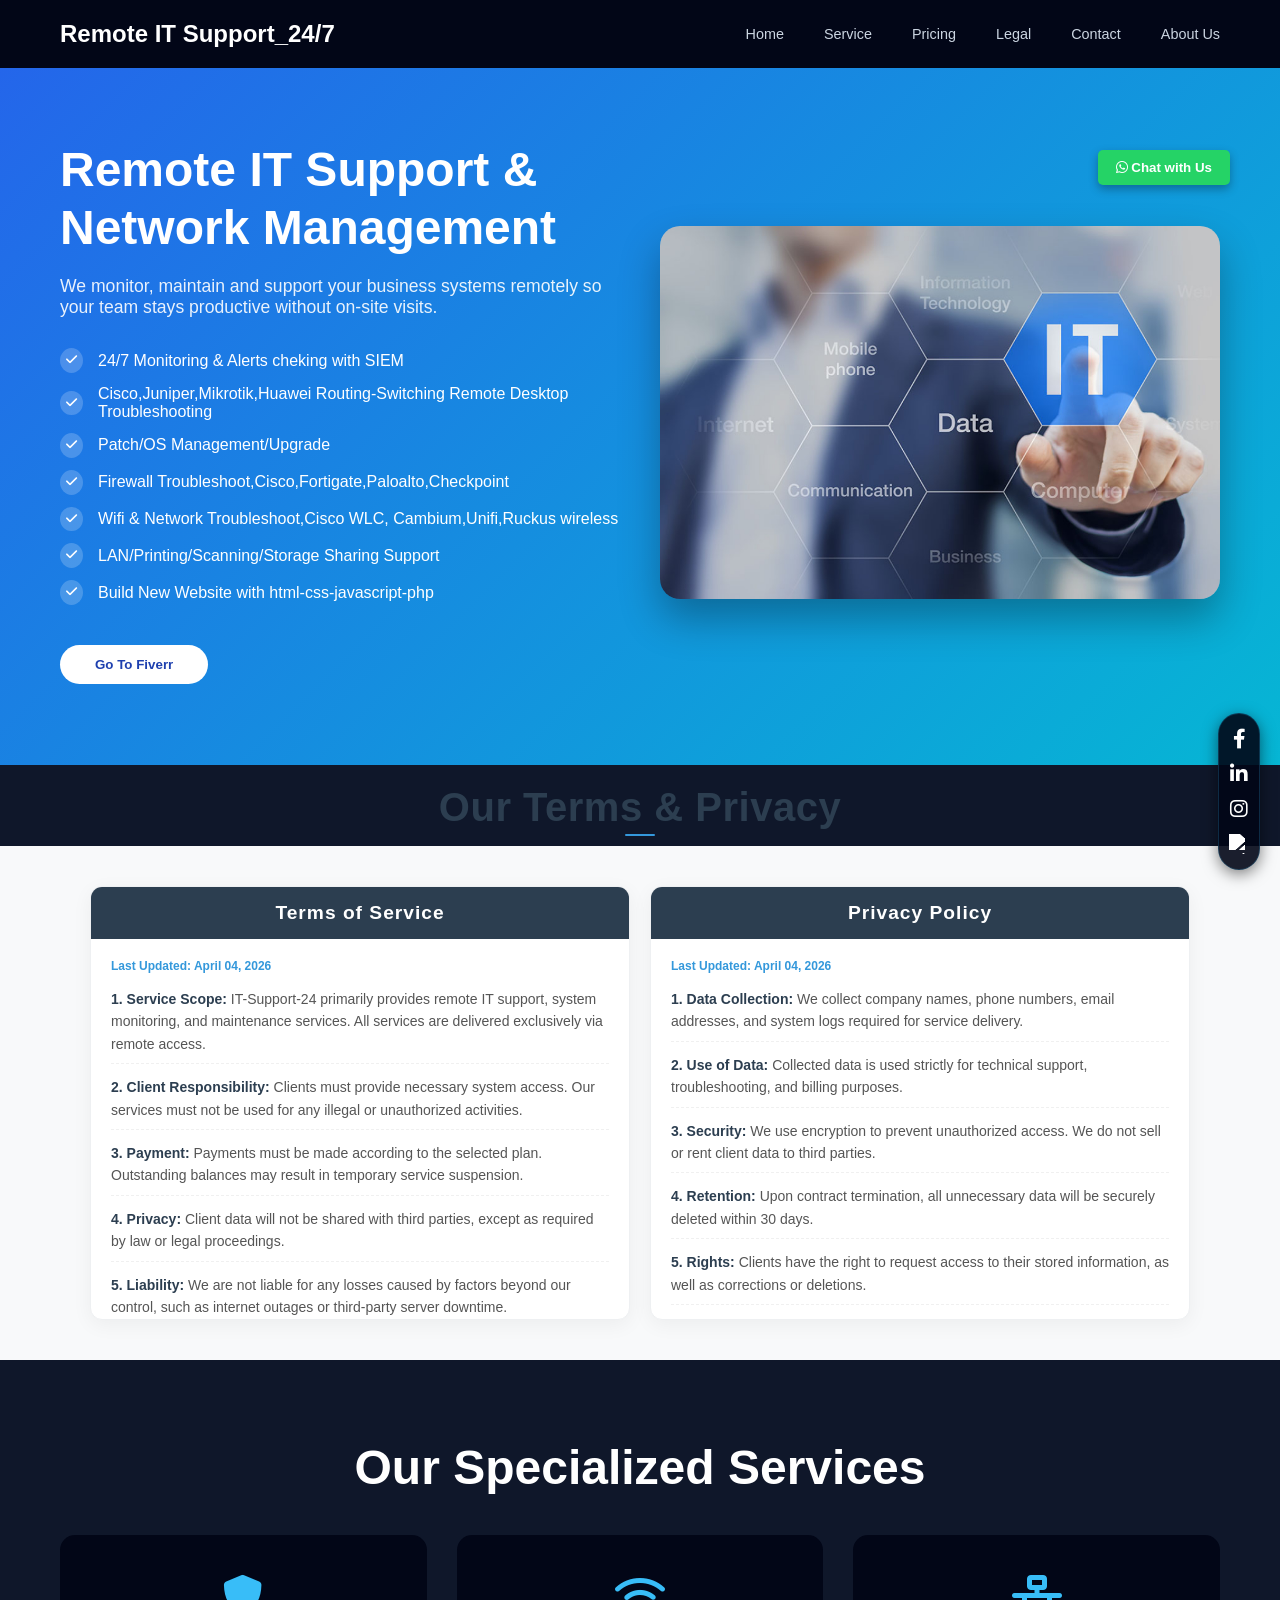
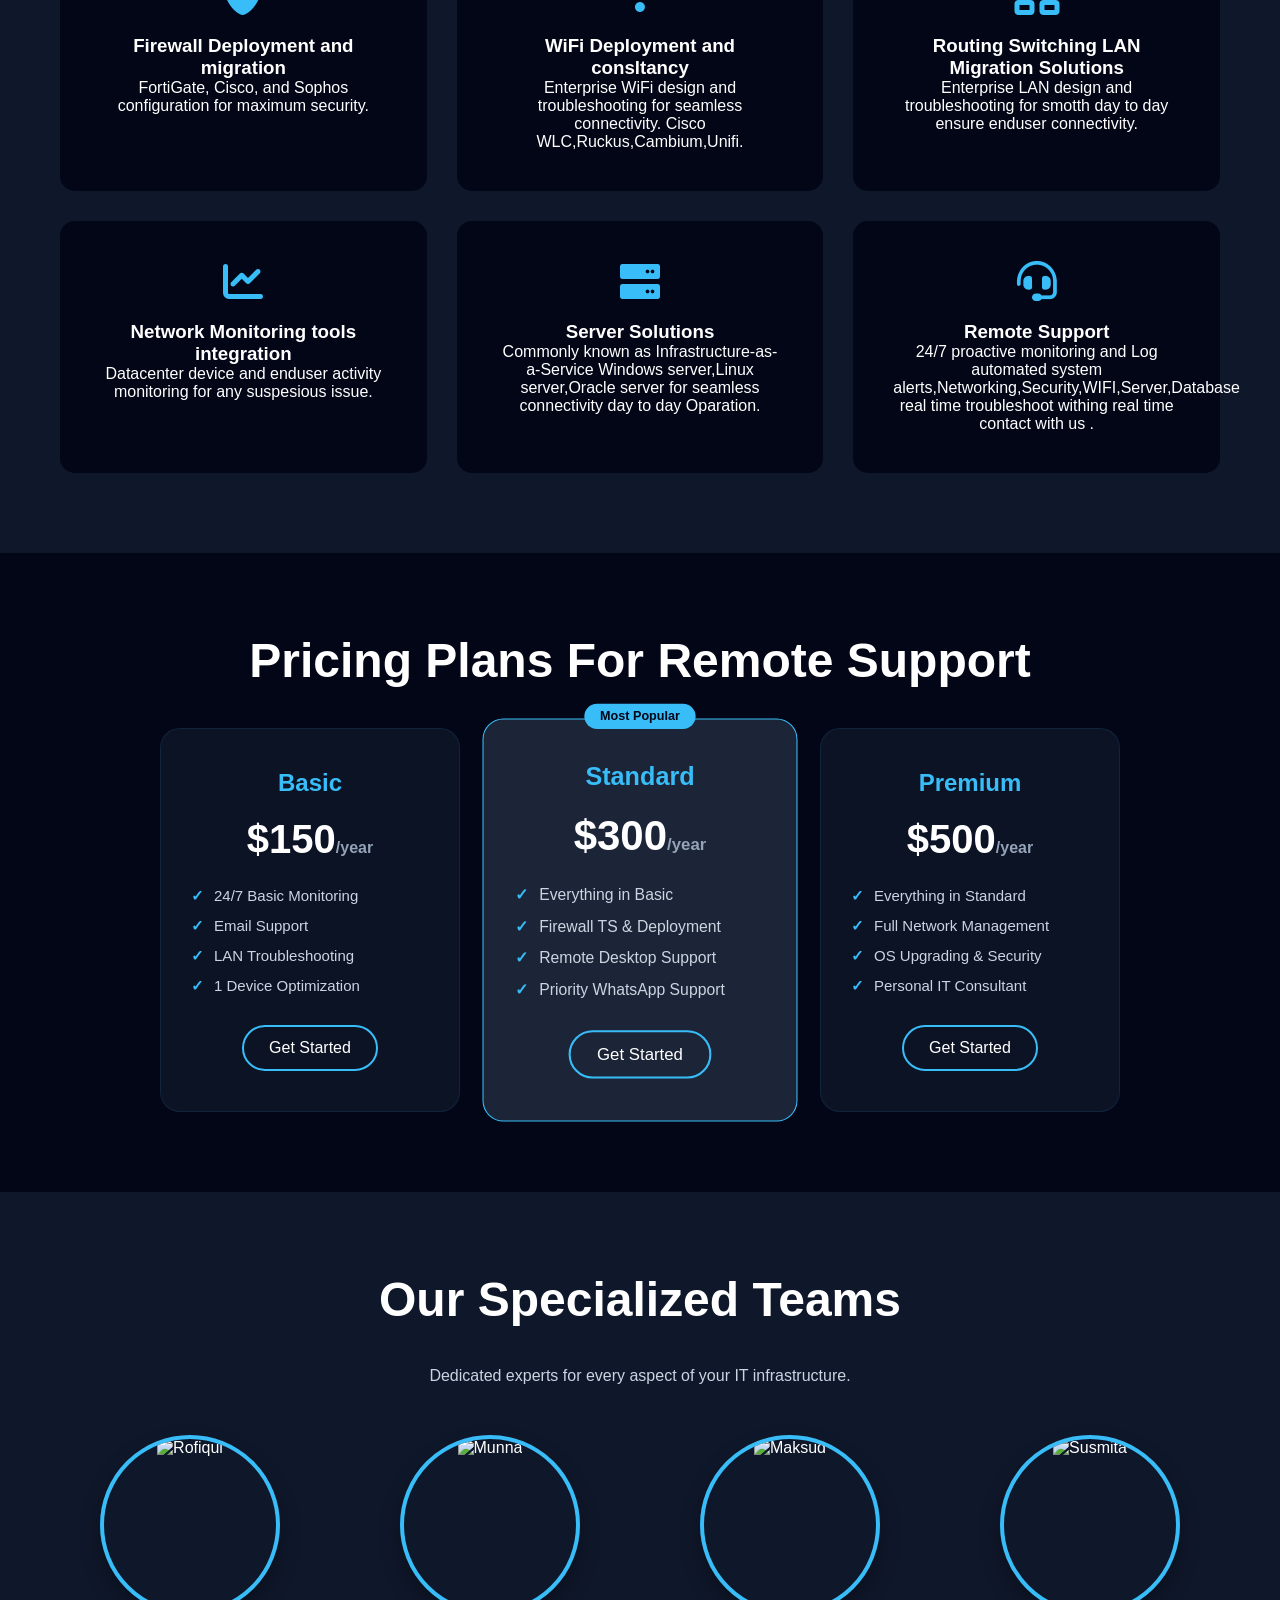
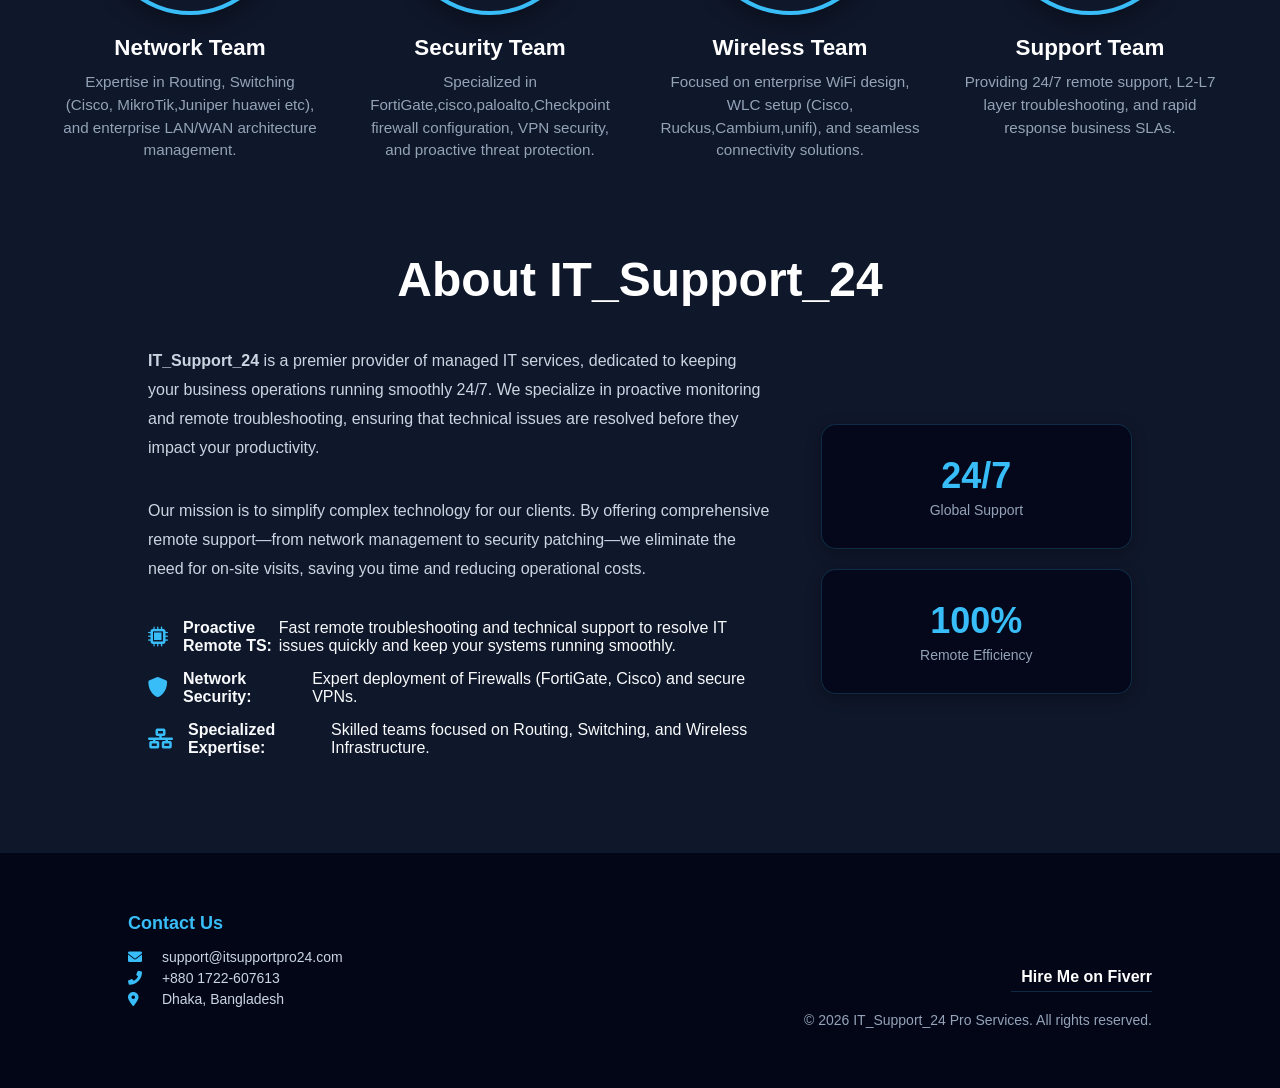
==== commit 4c52bdd8: "Update index.html" ====
--- a/index.html
+++ b/index.html
@@ -224,7 +224,7 @@
         <div class="teams-grid">
             <div class="team-card">
                 <div class="team-image">
-                    <img src="network-team.jpg" alt="Rofiqul islam">
+                    <img src="network-team.jpg" alt="Rofiqul">
                 </div>
                 <h3>Network Team</h3>
                 <p>Expertise in Routing, Switching (Cisco, MikroTik,Juniper huawei etc), and enterprise LAN/WAN architecture management.</p>
@@ -232,7 +232,7 @@
 
             <div class="team-card">
                 <div class="team-image">
-                    <img src="security-team.jpg" alt="Security Team">
+                    <img src="security-team.jpg" alt="Munna">
                 </div>
                 <h3>Security Team</h3>
                 <p>Specialized in FortiGate,cisco,paloalto,Checkpoint firewall configuration, VPN security, and proactive threat protection.</p>
@@ -240,7 +240,7 @@
 
             <div class="team-card">
                 <div class="team-image">
-                    <img src="wireless-team.jpg" alt="Wireless Team">
+                    <img src="wireless-team.jpg" alt="Maksud">
                 </div>
                 <h3>Wireless Team</h3>
                 <p>Focused on enterprise WiFi design, WLC setup (Cisco, Ruckus,Cambium,unifi), and seamless connectivity solutions.</p>
@@ -248,7 +248,7 @@
 
             <div class="team-card">
                 <div class="team-image">
-                    <img src="support-team.jpg" alt="Support Team">
+                    <img src="support-team.jpg" alt="Susmita">
                 </div>
                 <h3>Support Team</h3>
                 <p>Providing 24/7 remote support, L2-L7 layer troubleshooting, and rapid response business SLAs.</p>
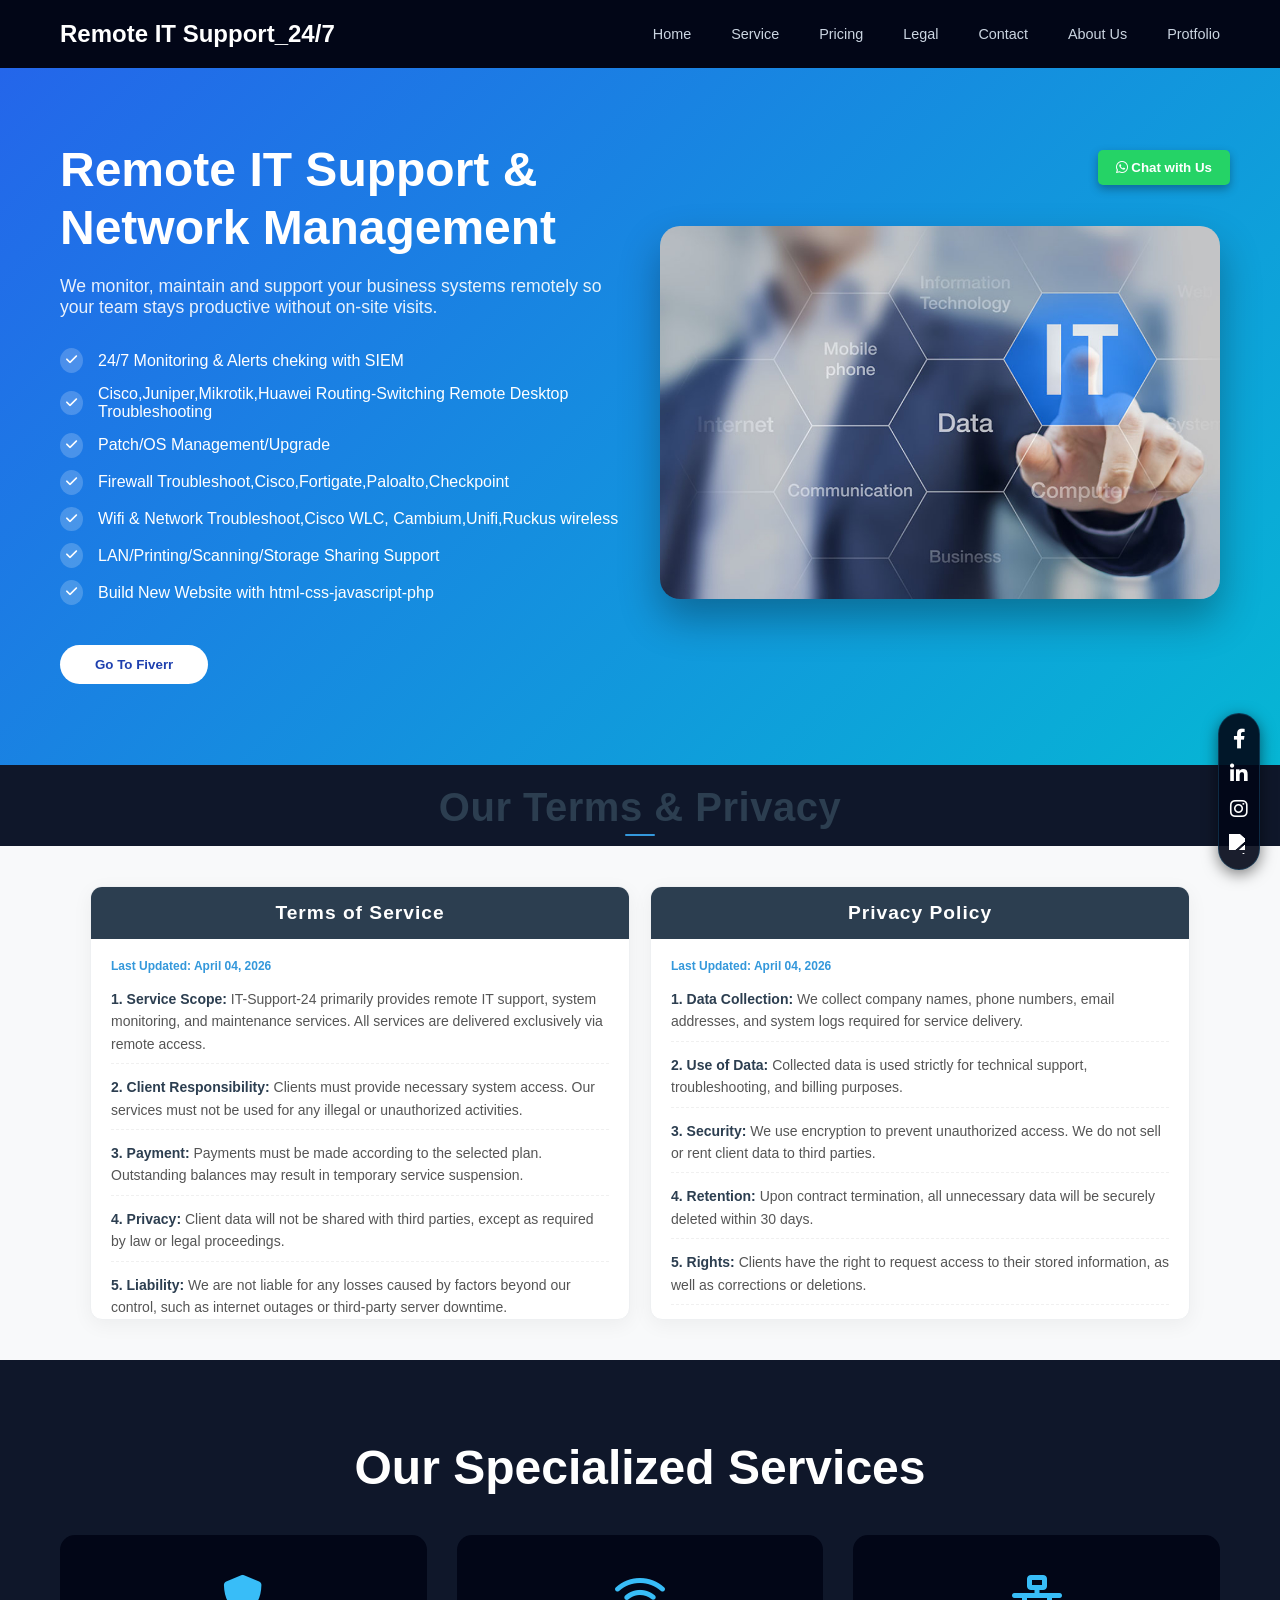
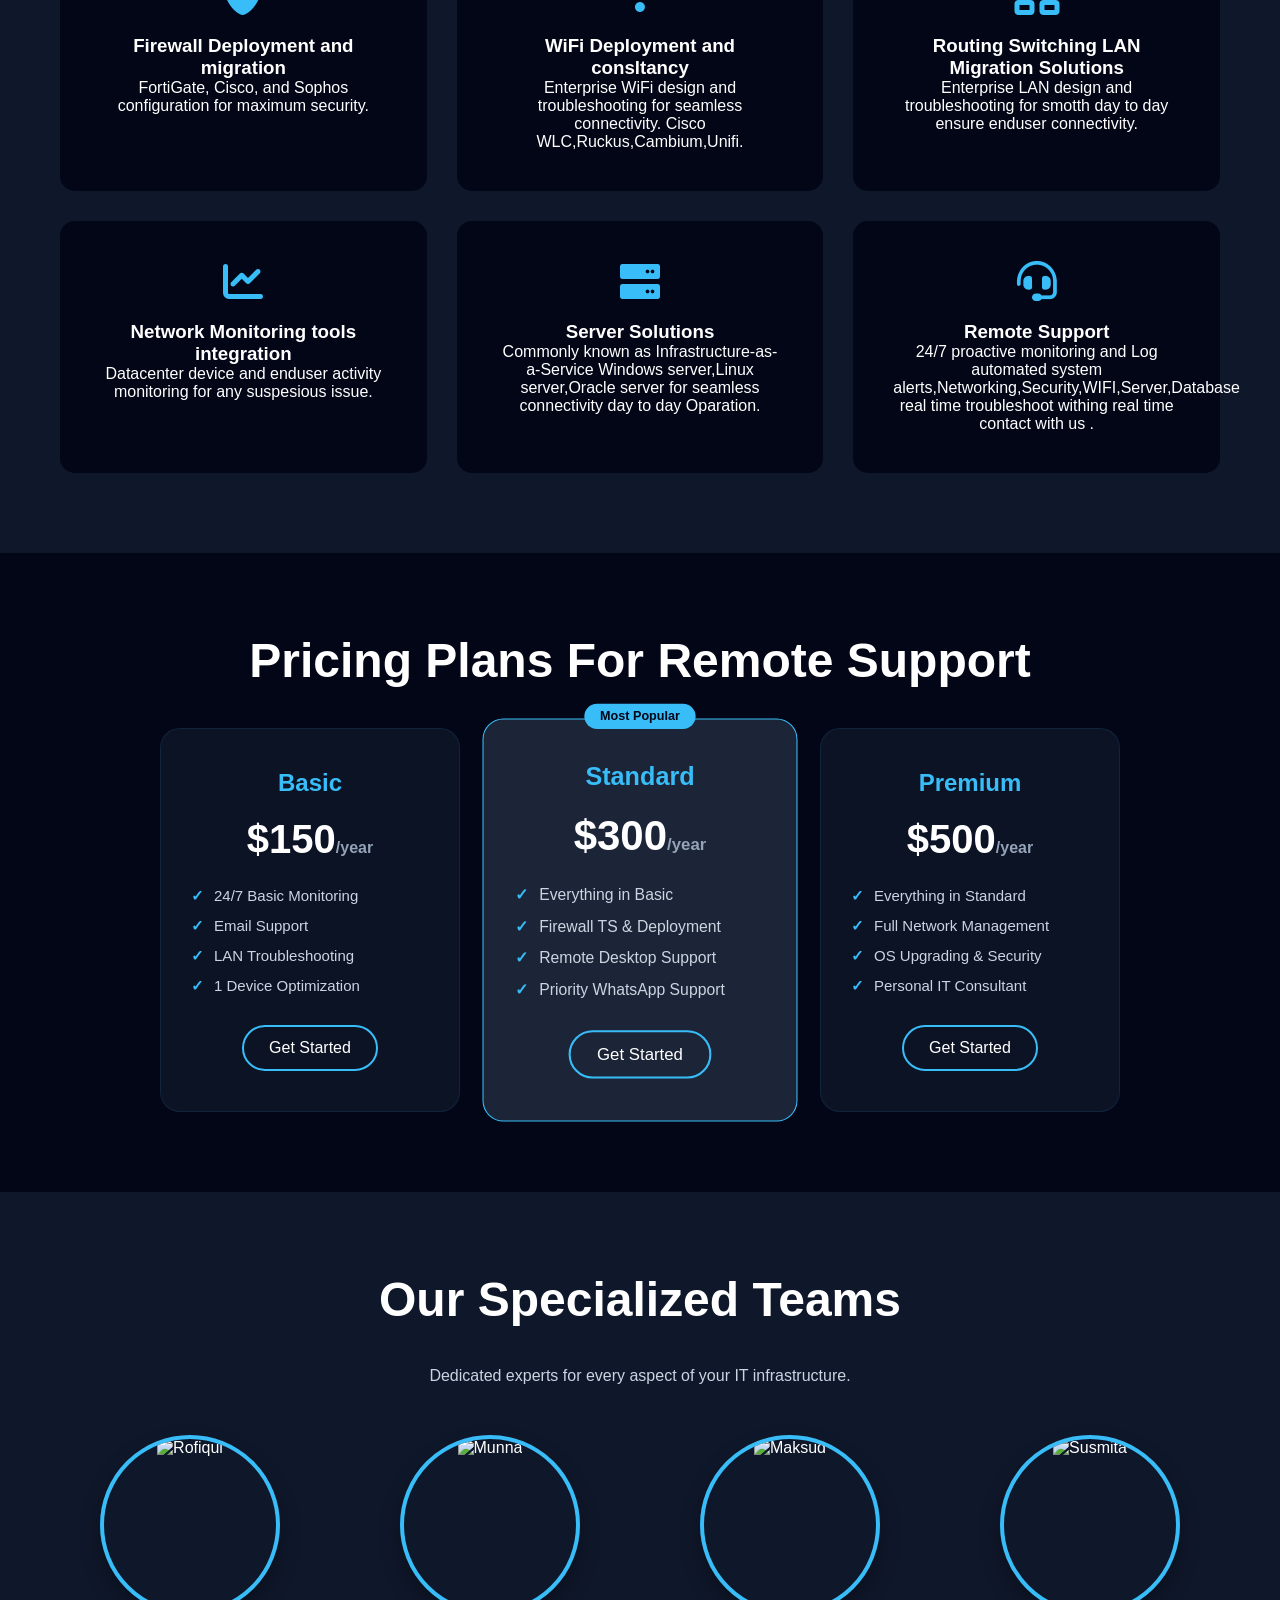
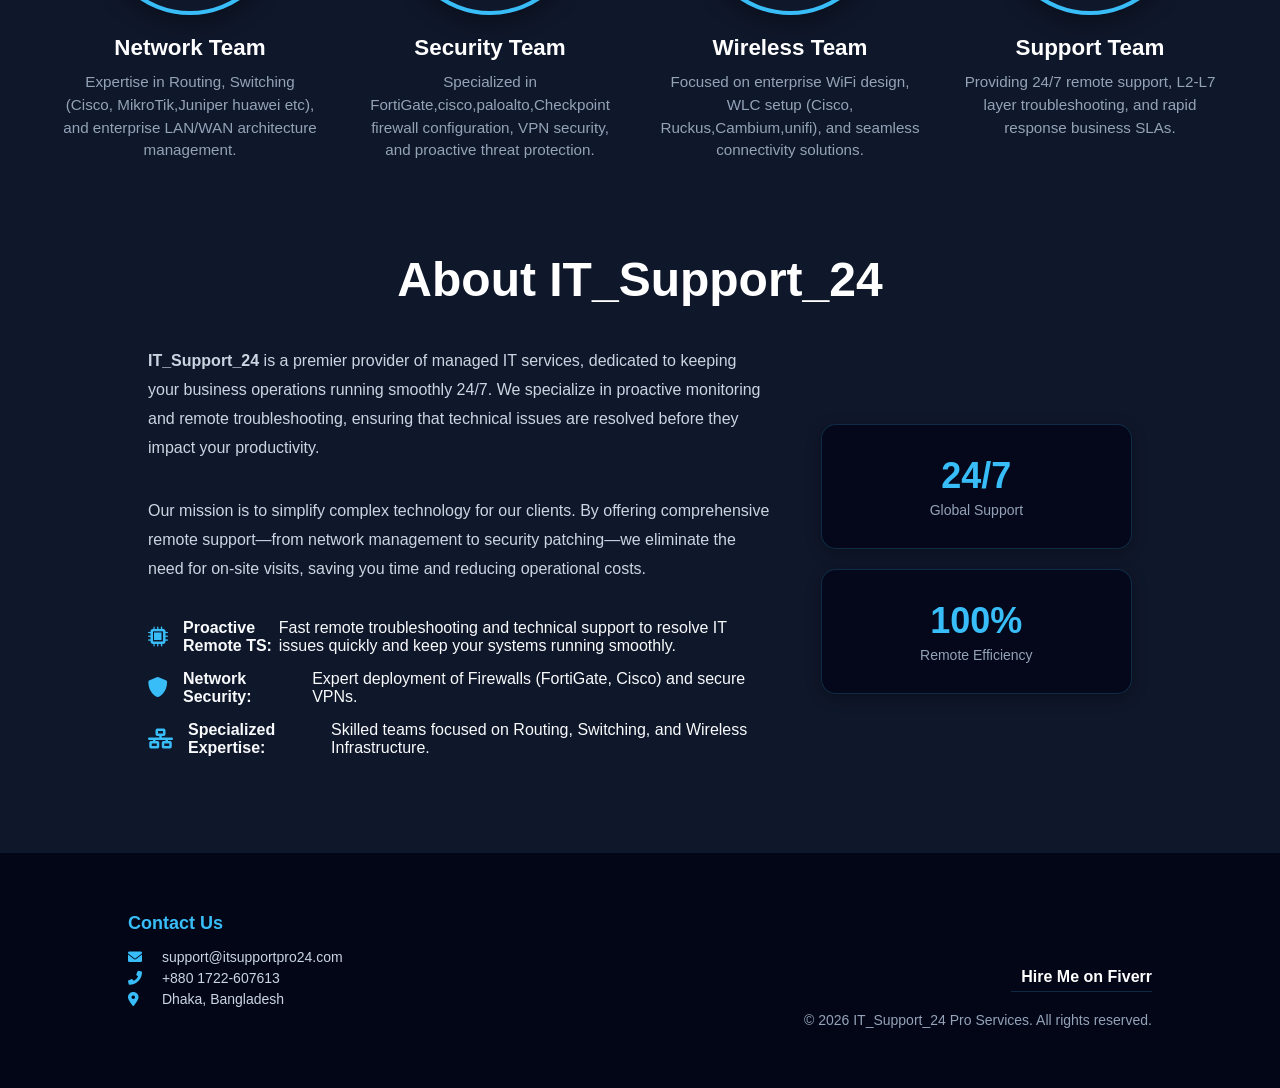
==== commit 89e89392: "Update index.html" ====
--- a/index.html
+++ b/index.html
@@ -35,6 +35,7 @@
     <a href="#legal">Legal</a>
     <a href="#contact">Contact</a>
     <a href="#about">About Us</a>
+    <a href="#Protfolio">Protfolio</a>
 </nav>
         </div>
     </header>
@@ -240,7 +241,7 @@
 
             <div class="team-card">
                 <div class="team-image">
-                    <img src="wireless-team.jpg" alt="Maksud">
+                    <img src="wireless-team.png" alt="Maksud">
                 </div>
                 <h3>Wireless Team</h3>
                 <p>Focused on enterprise WiFi design, WLC setup (Cisco, Ruckus,Cambium,unifi), and seamless connectivity solutions.</p>
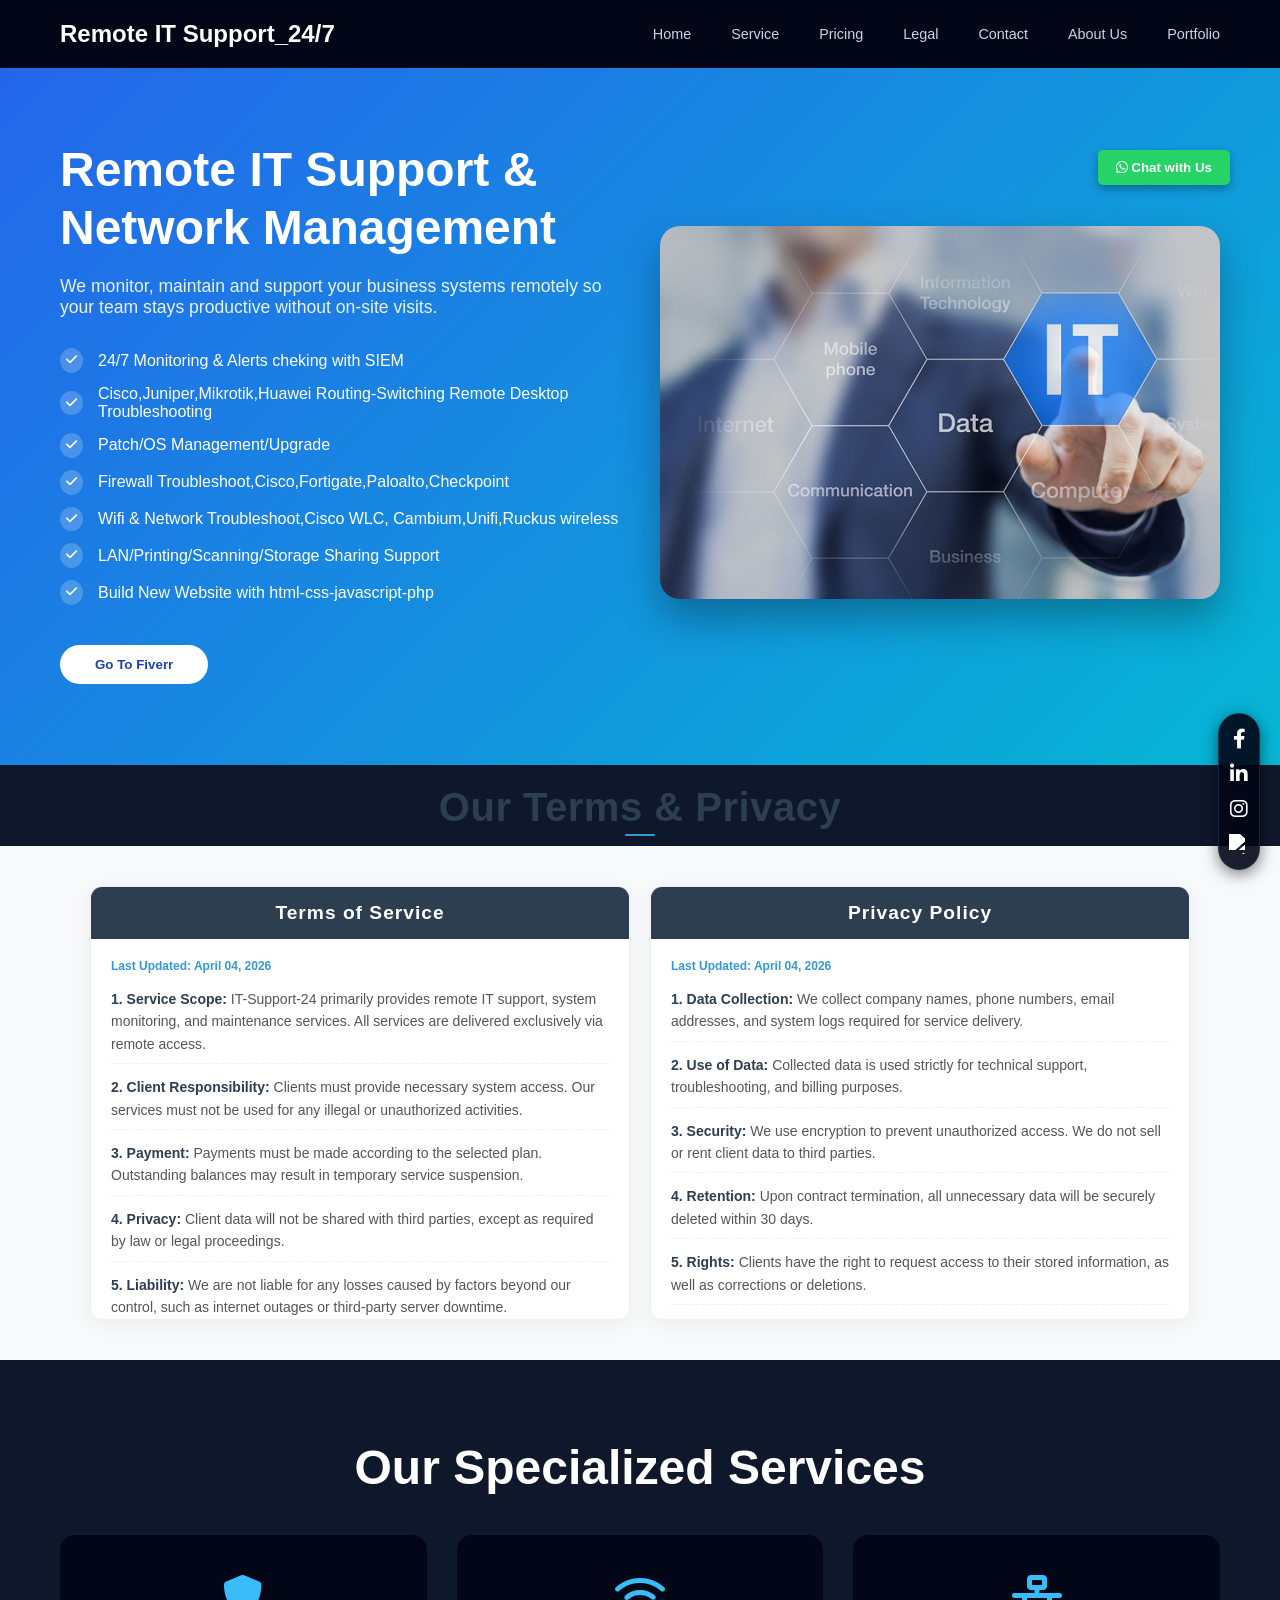
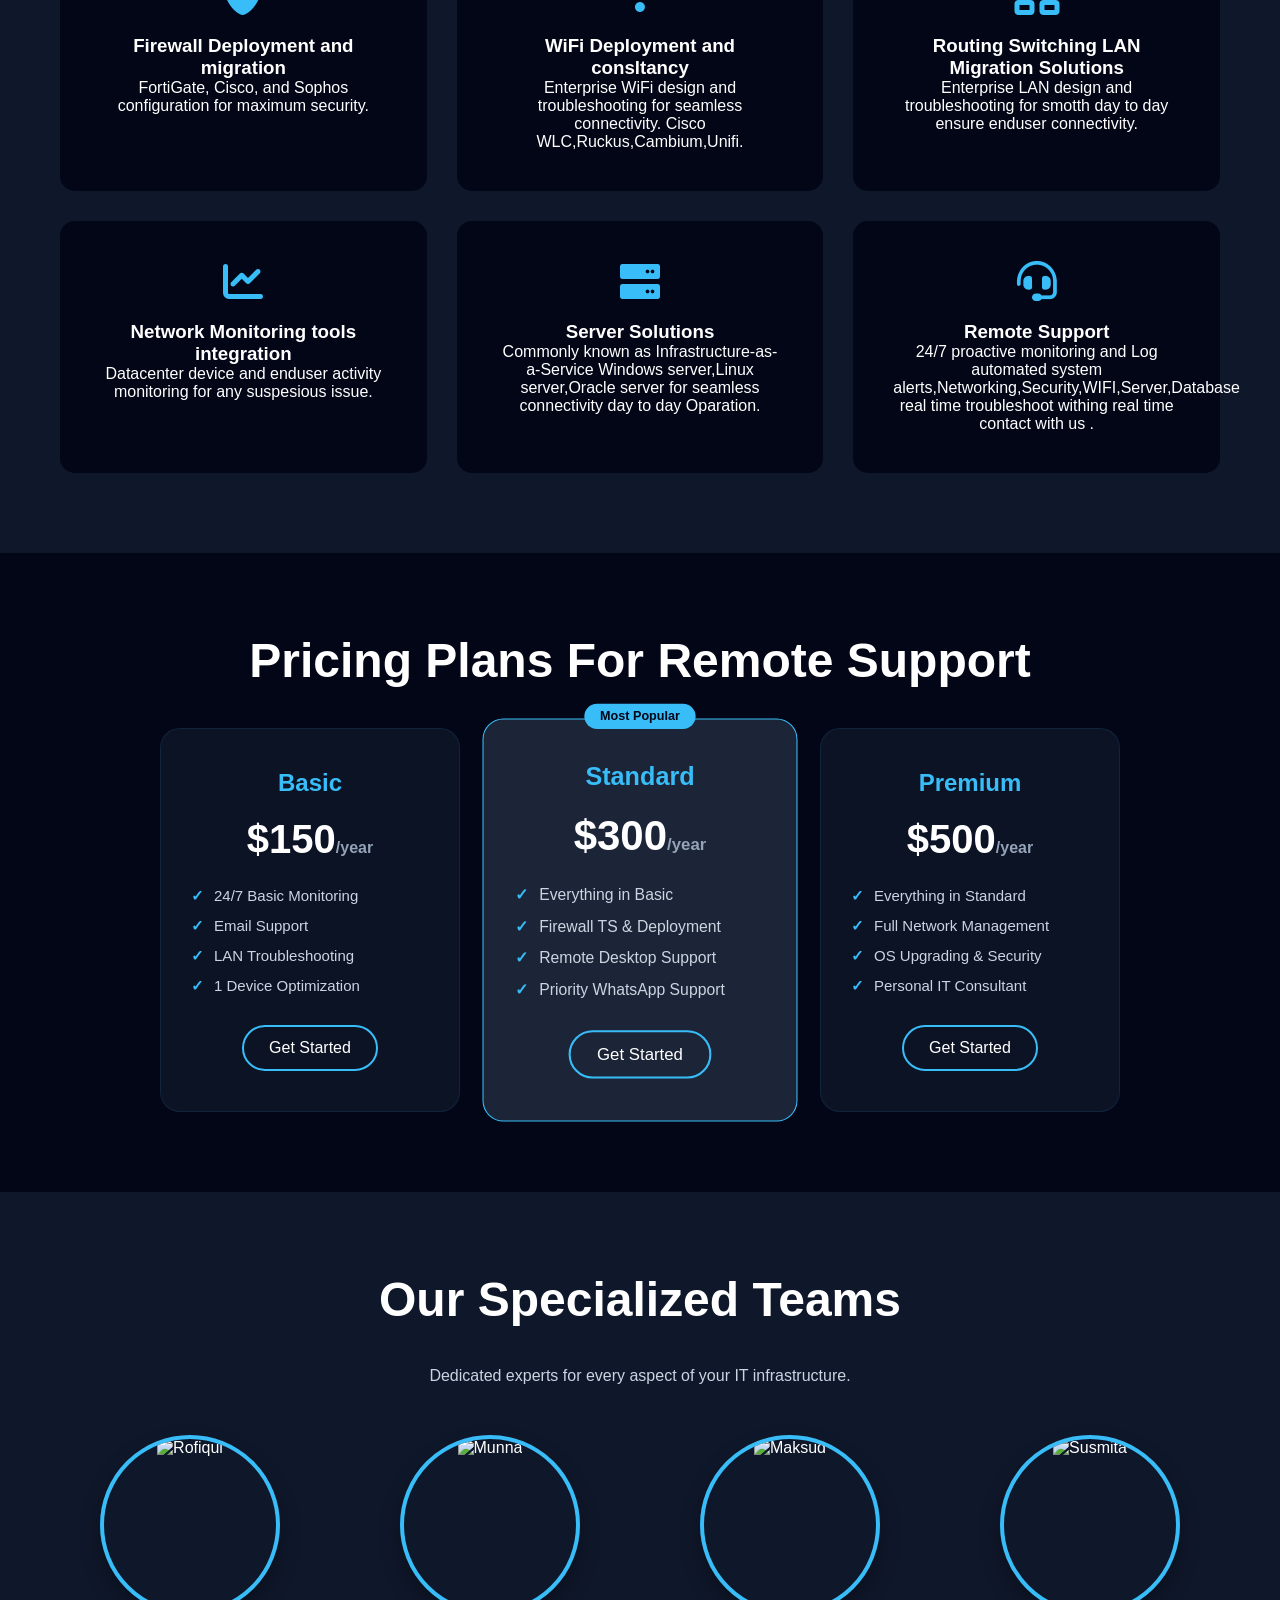
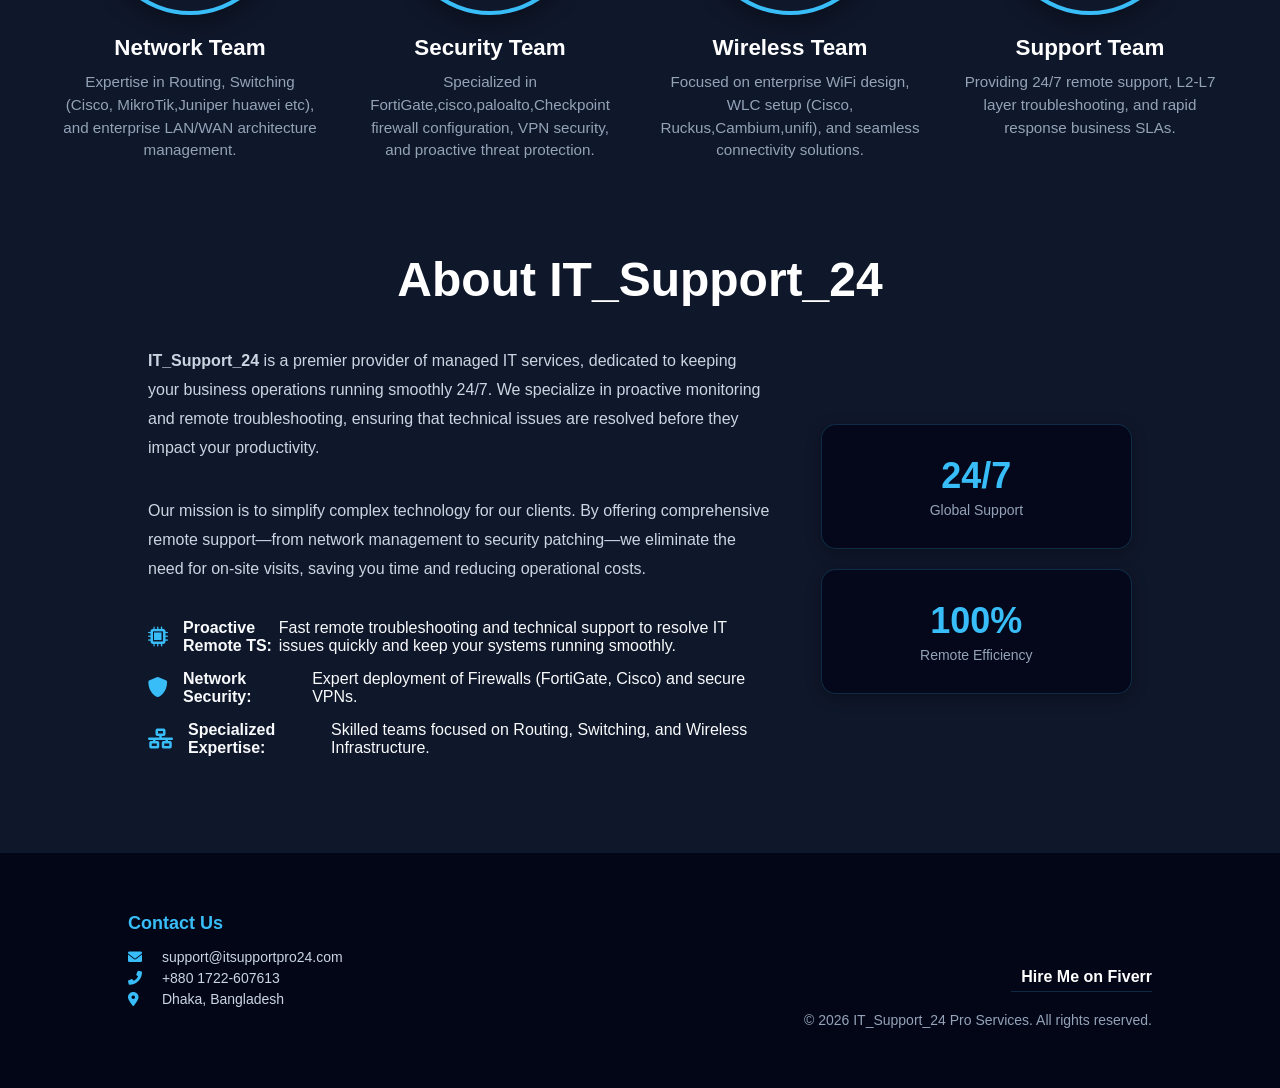
==== commit 3168d671: "Update index.html" ====
--- a/index.html
+++ b/index.html
@@ -35,7 +35,7 @@
     <a href="#legal">Legal</a>
     <a href="#contact">Contact</a>
     <a href="#about">About Us</a>
-    <a href="#Protfolio">Protfolio</a>
+    <a href="#Portfolio">Portfolio</a>
 </nav>
         </div>
     </header>
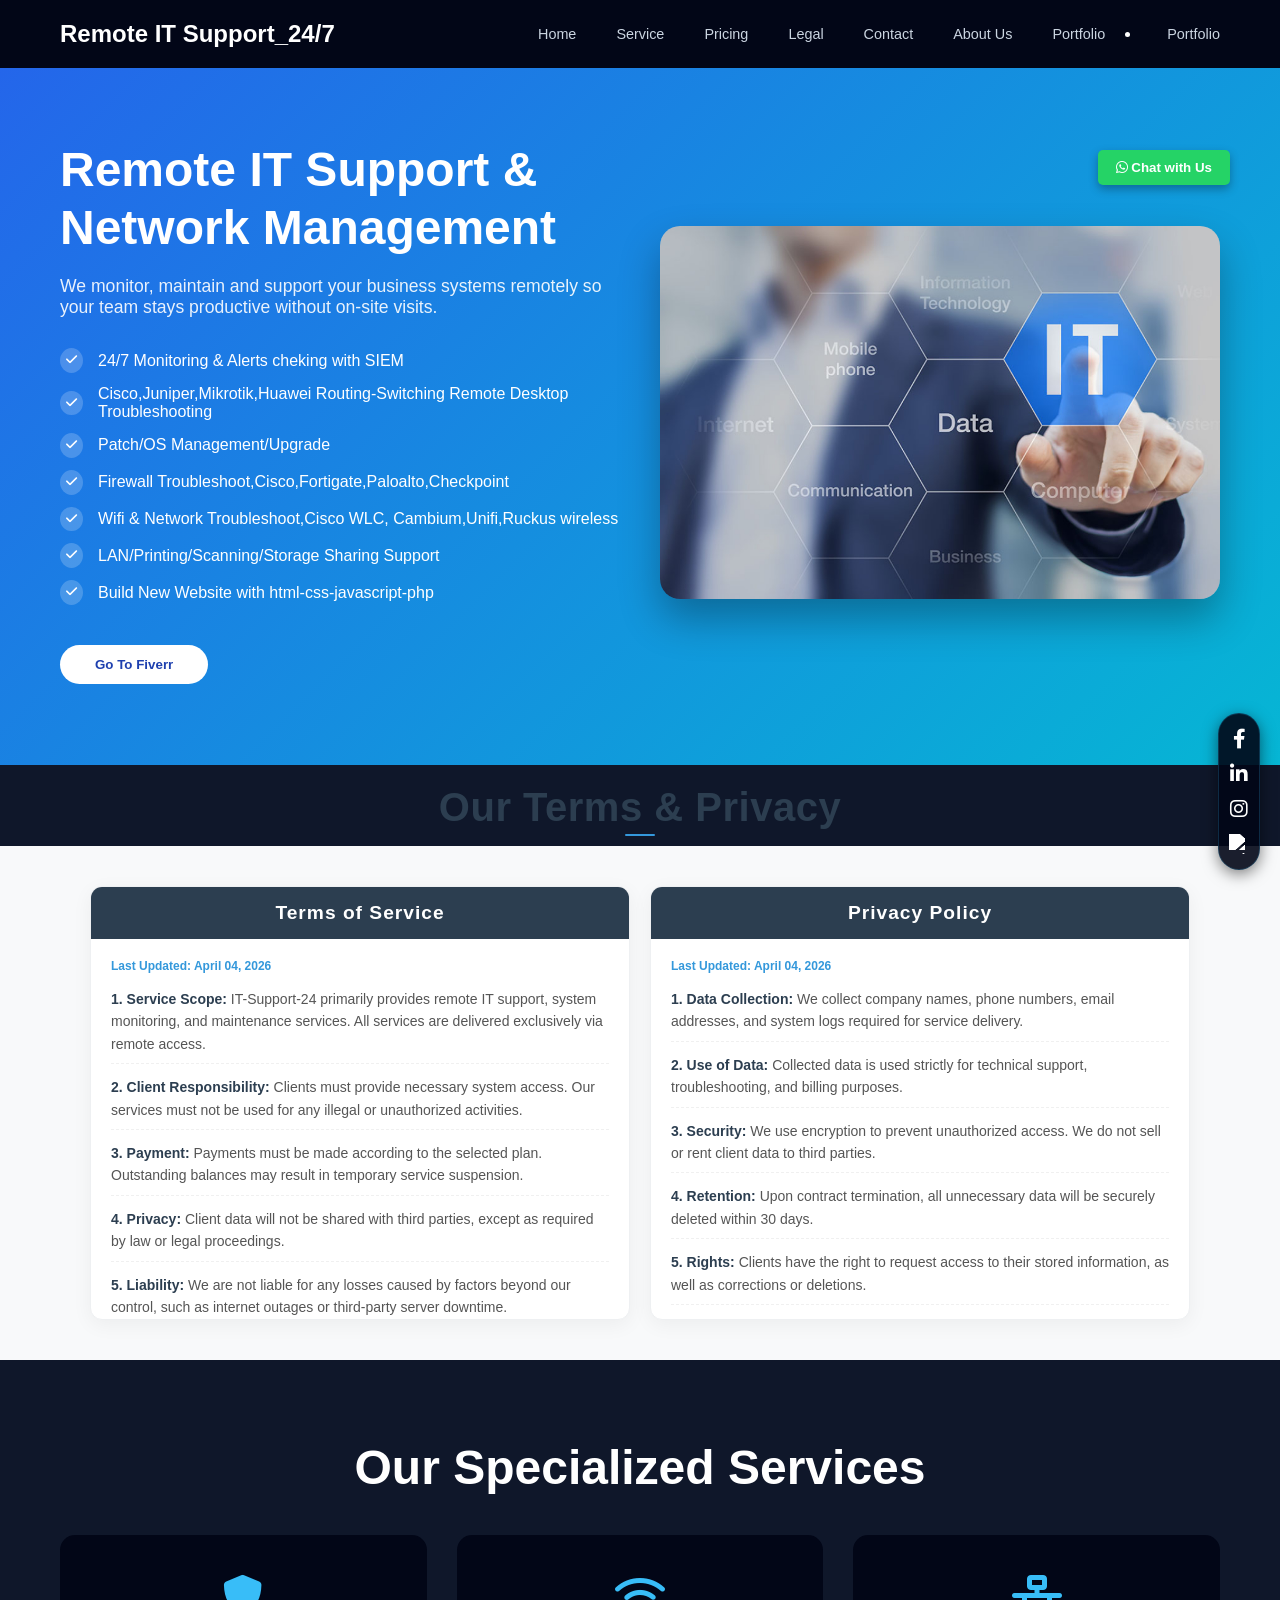
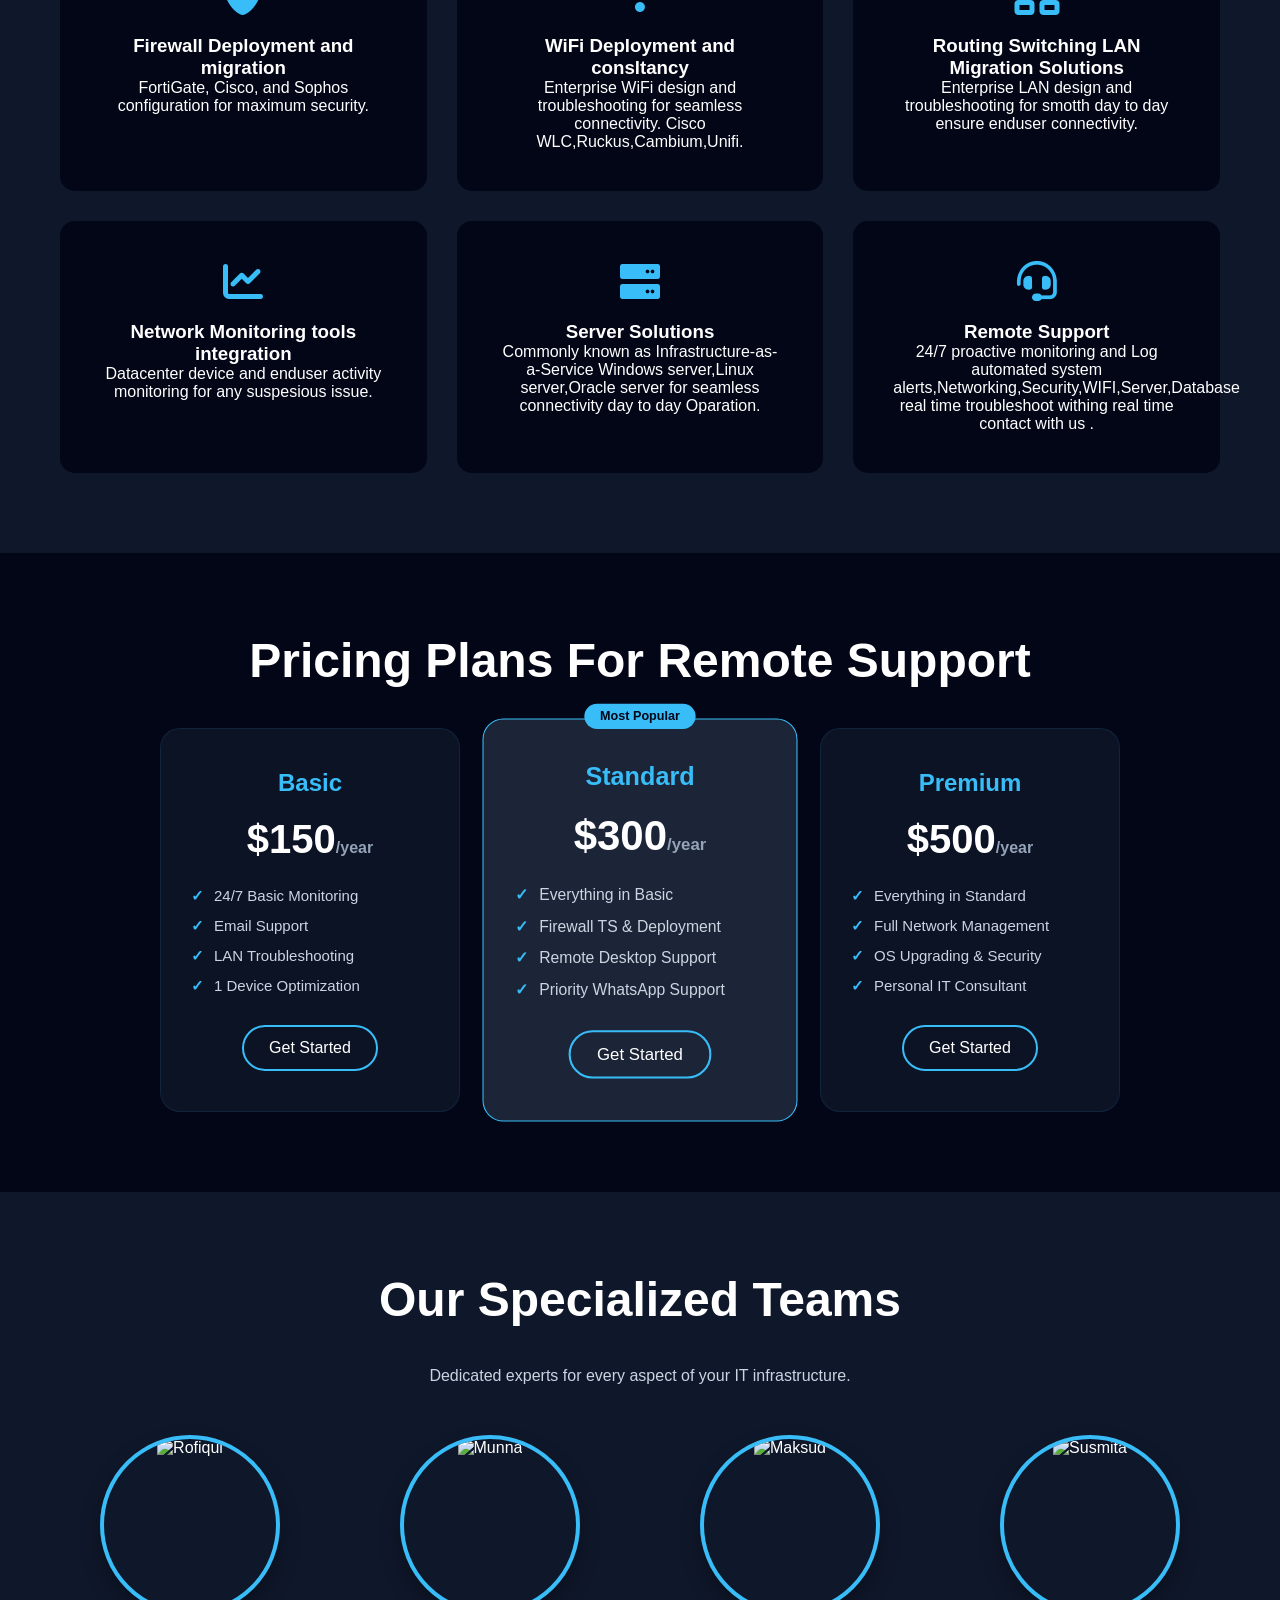
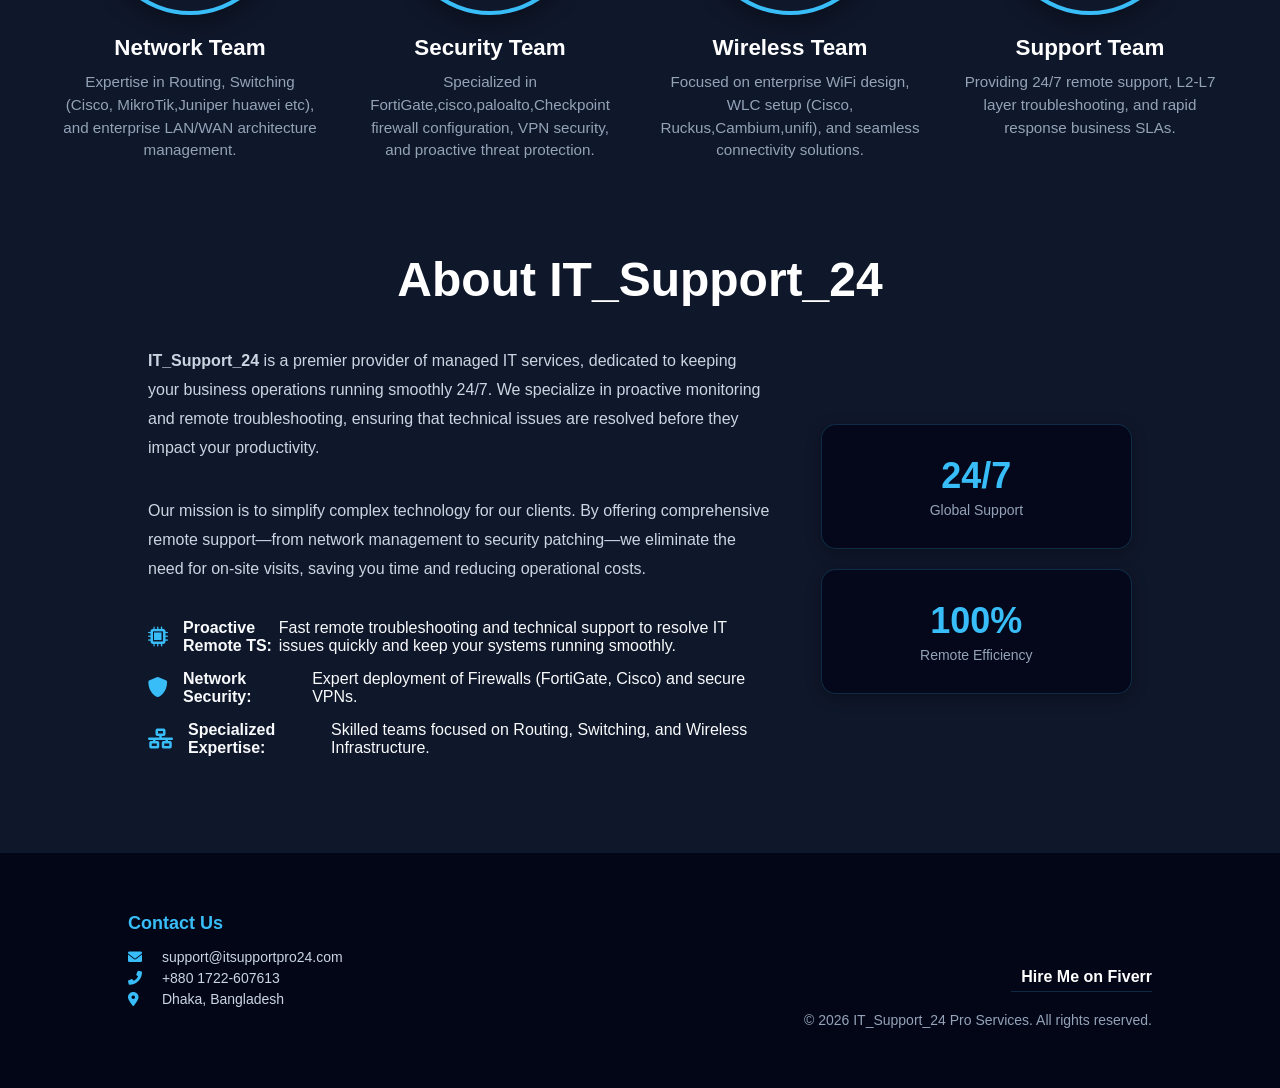
==== commit 03373f51: "Update index.html" ====
--- a/index.html
+++ b/index.html
@@ -36,6 +36,7 @@
     <a href="#contact">Contact</a>
     <a href="#about">About Us</a>
     <a href="#Portfolio">Portfolio</a>
+    <li><a href="portfolio.html">Portfolio</a></li>
 </nav>
         </div>
     </header>
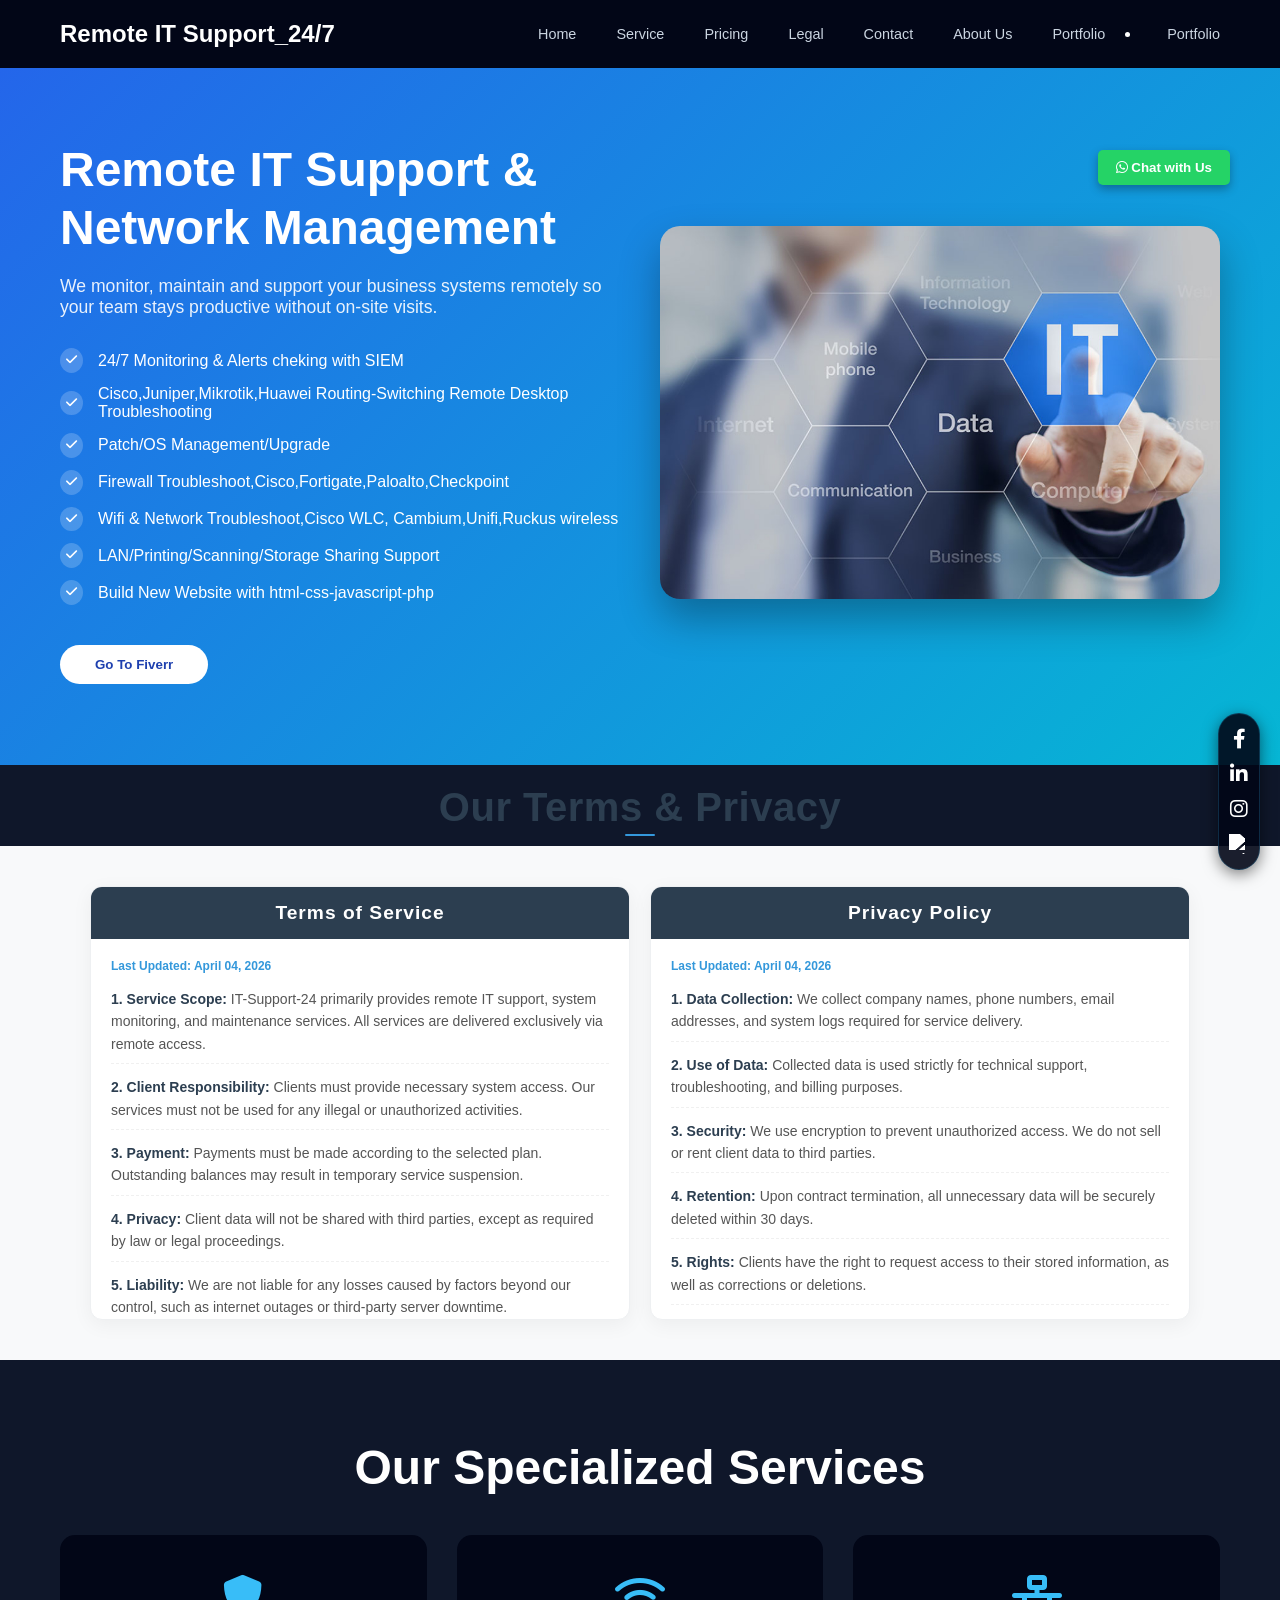
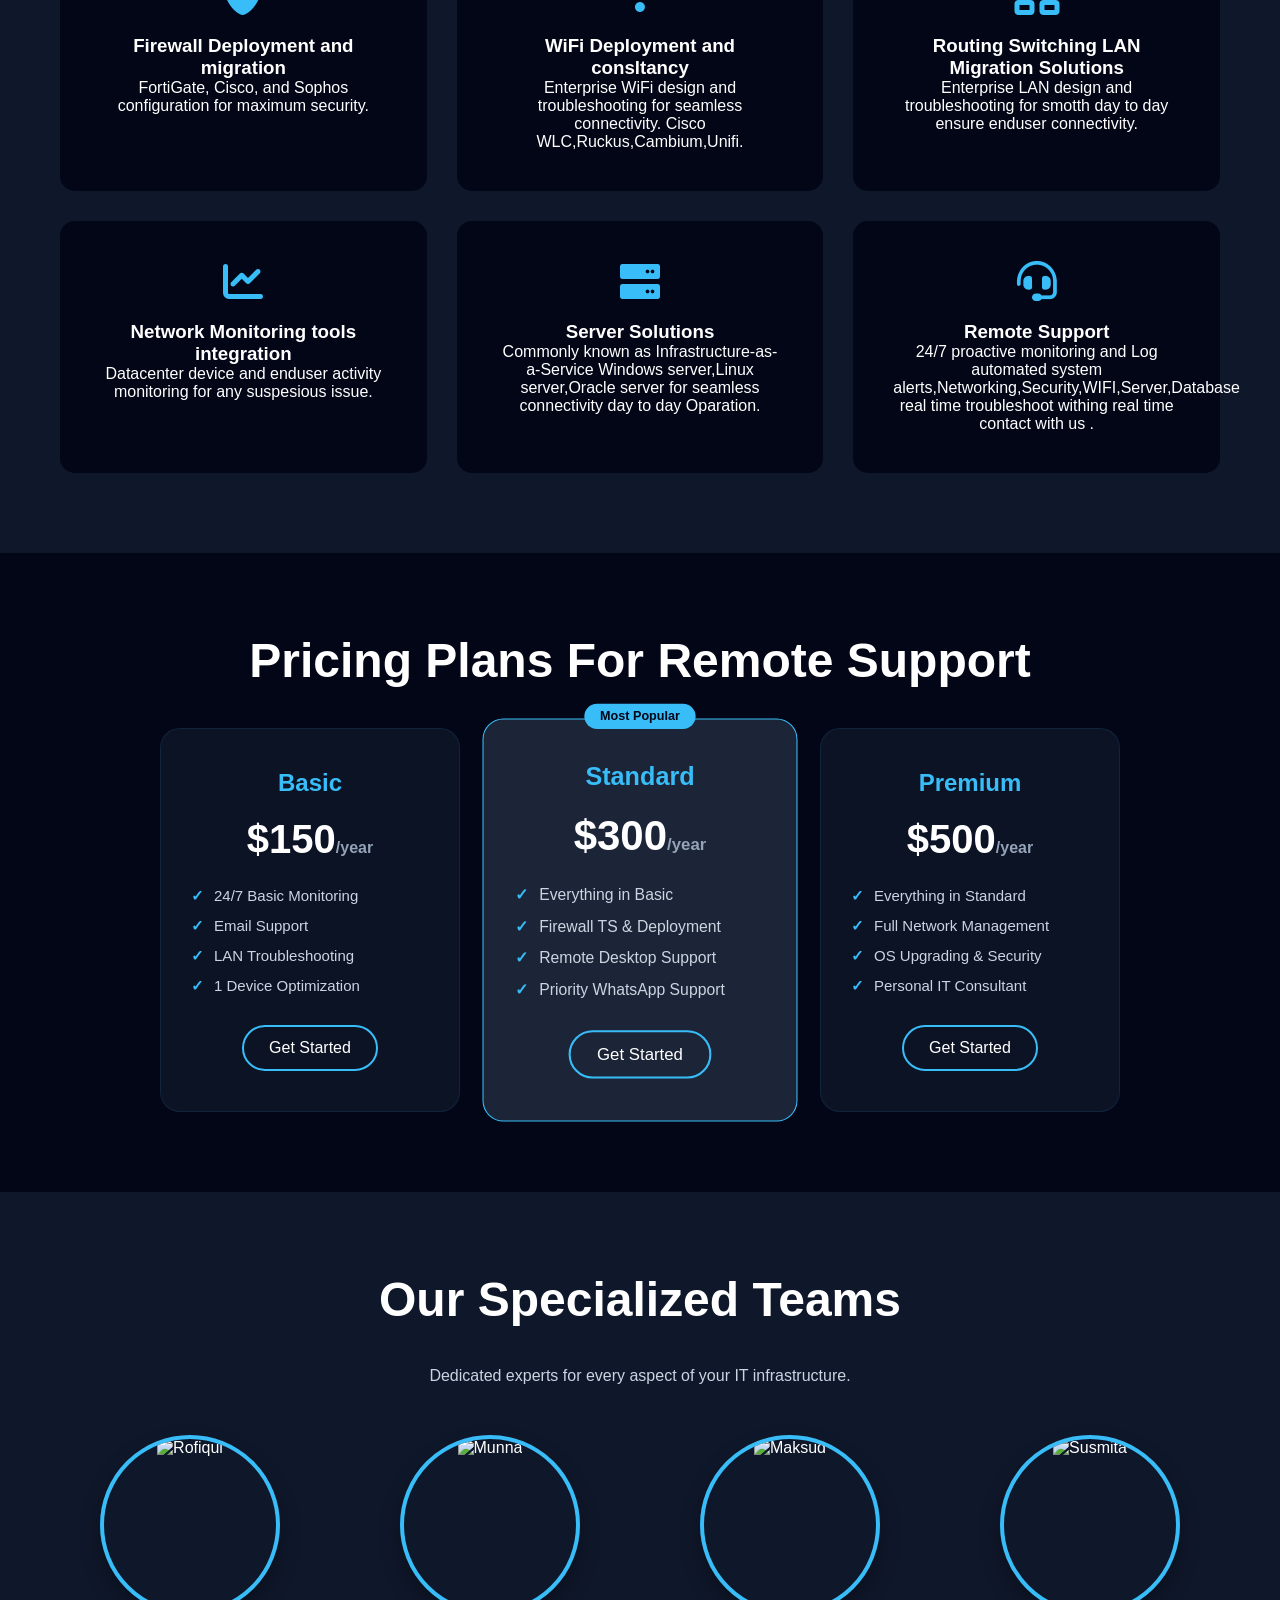
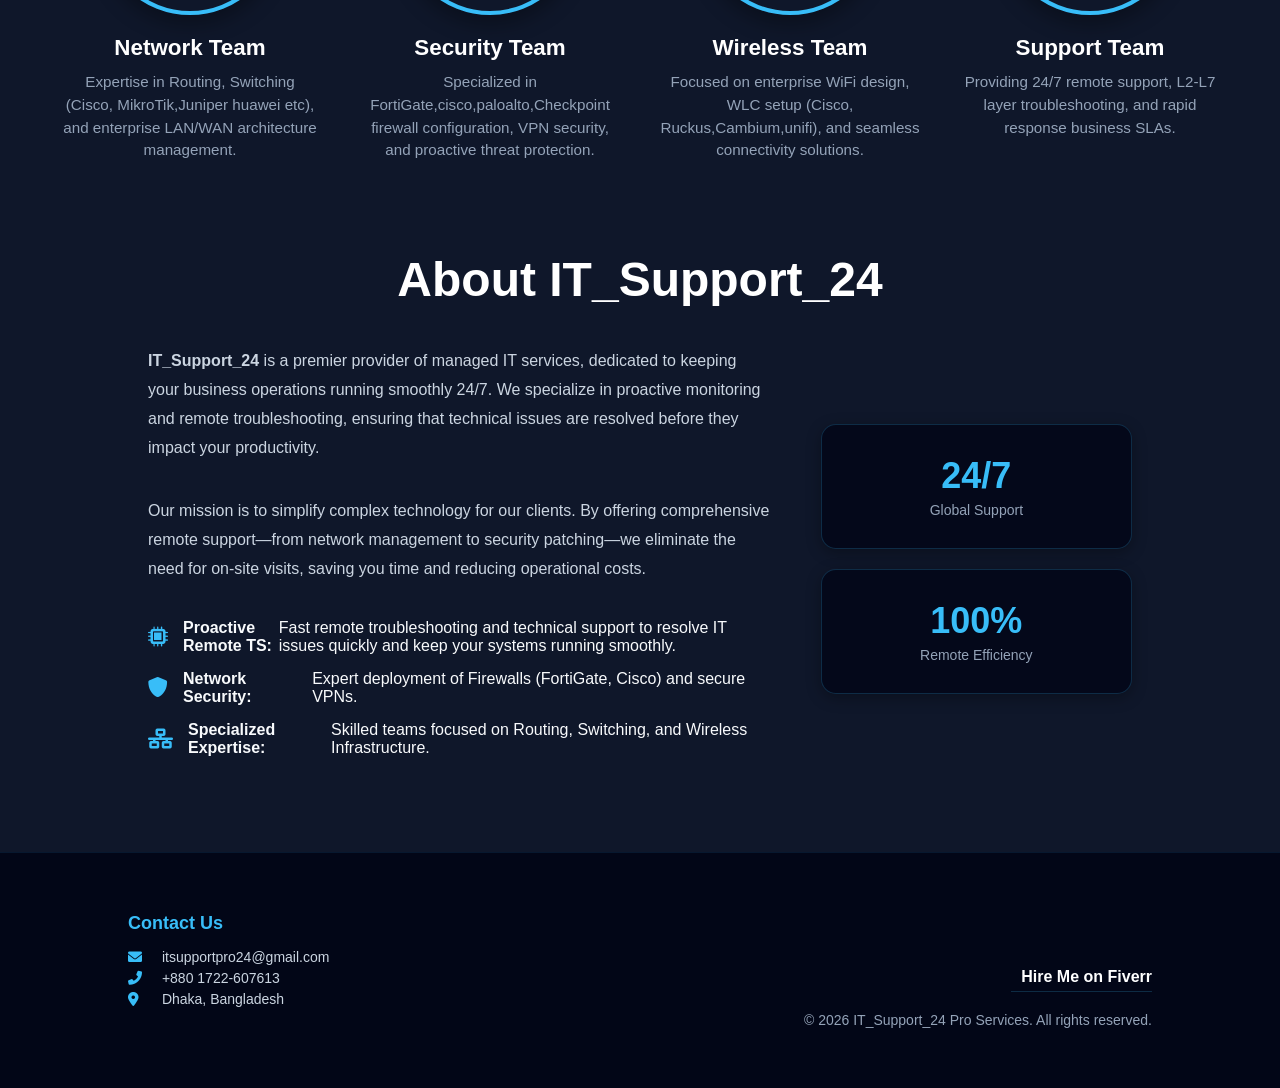
==== commit 1193c3c0: "Update index.html" ====
--- a/index.html
+++ b/index.html
@@ -293,7 +293,7 @@
     <div class="footer-container">
         <div class="footer-contact">
             <h4>Contact Us</h4>
-            <p><i class="fas fa-envelope"></i> support@itsupportpro24.com</p>
+            <p><i class="fas fa-envelope"></i> itsupportpro24@gmail.com</p>
             <p><i class="fas fa-phone-alt"></i> +880 1722-607613</p>
             <p><i class="fas fa-map-marker-alt"></i> Dhaka, Bangladesh</p>
             </div>
